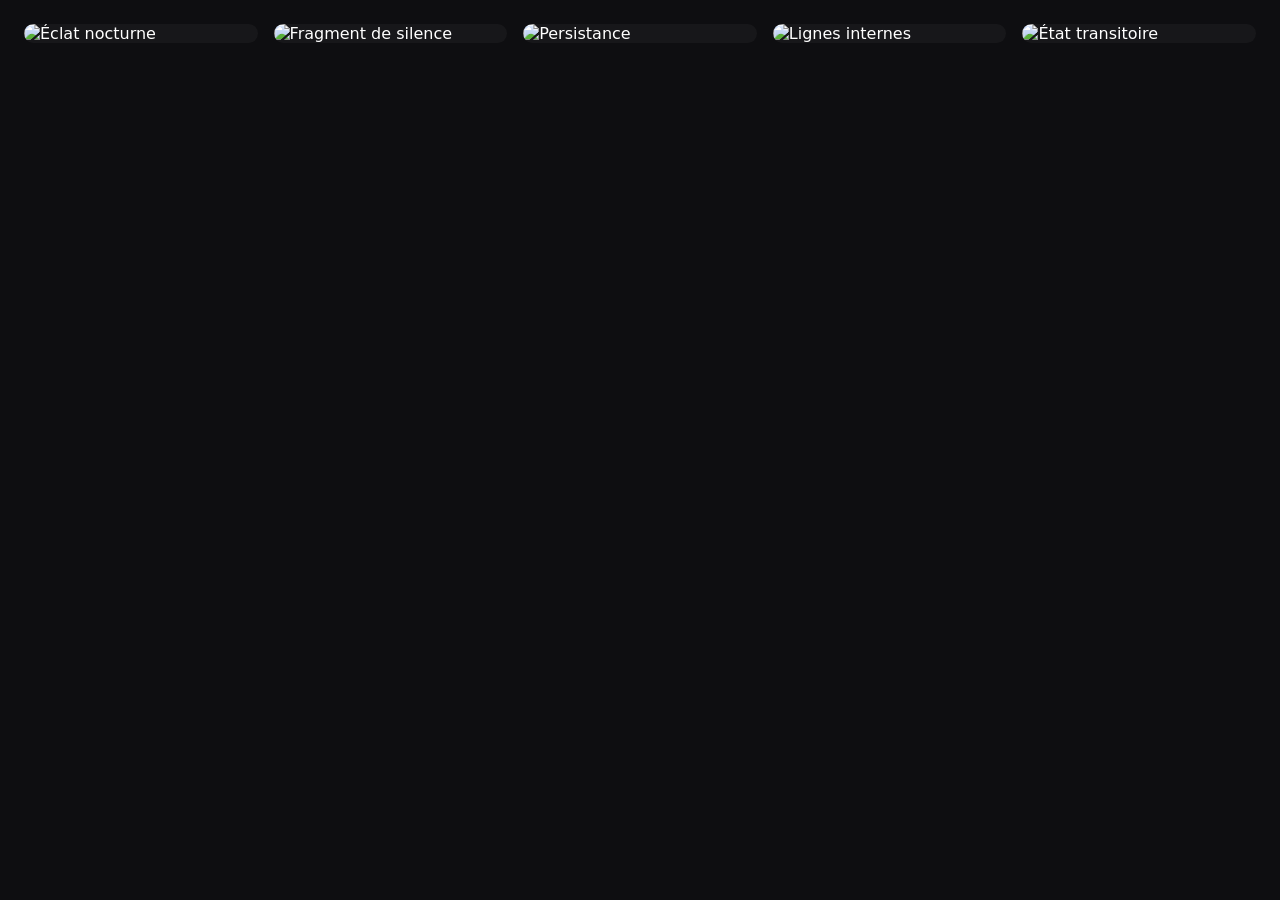
==== index.html @ 160986a6 "Add index.html with creation cards and lightbox" ====
<!DOCTYPE html>
<html lang="fr">
<head>
  <meta charset="UTF-8">
  <title>Perspikative — Créations</title>
  <link rel="stylesheet" href="creations.css">
</head>
<body>

<section class="creations-grid grid-3">

  <article class="creation-card"
    data-title="Éclat nocturne"
    data-description="Illustration explorant les contrastes lumineux et la solitude urbaine."
    data-year="2025"
    data-tools="Procreate"
    data-image="images/hd/eclat-nocturne.webp">
    <img src="images/thumbs/eclat-nocturne.webp" alt="Éclat nocturne">
  </article>

  <article class="creation-card"
    data-title="Fragment de silence"
    data-description="Composition minimaliste autour du vide et de l’attente."
    data-year="2024"
    data-tools="Photoshop"
    data-image="images/hd/fragment-silence.webp">
    <img src="images/thumbs/fragment-silence.webp" alt="Fragment de silence">
  </article>

  <article class="creation-card"
    data-title="Persistance"
    data-description="Une figure figée entre rêve et matière."
    data-year="2025"
    data-tools="Procreate"
    data-image="images/hd/persistance.webp">
    <img src="images/thumbs/persistance.webp" alt="Persistance">
  </article>

  <article class="creation-card"
    data-title="Lignes internes"
    data-description="Étude graphique sur le mouvement et la tension."
    data-year="2023"
    data-tools="Illustrator"
    data-image="images/hd/lignes-internes.webp">
    <img src="images/thumbs/lignes-internes.webp" alt="Lignes internes">
  </article>

  <article class="creation-card"
    data-title="État transitoire"
    data-description="Illustration introspective, entre corps et abstraction."
    data-year="2025"
    data-tools="Procreate"
    data-image="images/hd/etat-transitoire.webp">
    <img src="images/thumbs/etat-transitoire.webp" alt="État transitoire">
  </article>

</section>

<!-- LIGHTBOX UNIQUE -->
<div class="lightbox" aria-hidden="true">
  <div class="lightbox-overlay"></div>

  <div class="lightbox-content glass">
    <button class="lightbox-close">×</button>

    <img class="lightbox-image" src="" alt="">

    <div class="lightbox-infos">
      <h2 class="lightbox-title"></h2>
      <p class="lightbox-description"></p>
      <p class="lightbox-meta">
        <span class="lightbox-year"></span> ·
        <span class="lightbox-tools"></span>
      </p>
    </div>
  </div>
</div>

<script>
const cards = document.querySelectorAll('.creation-card');
const lightbox = document.querySelector('.lightbox');

const lbImage = document.querySelector('.lightbox-image');
const lbTitle = document.querySelector('.lightbox-title');
const lbDesc = document.querySelector('.lightbox-description');
const lbYear = document.querySelector('.lightbox-year');
const lbTools = document.querySelector('.lightbox-tools');

function openLightbox(card) {
  lbImage.src = card.dataset.image;
  lbTitle.textContent = card.dataset.title;
  lbDesc.textContent = card.dataset.description;
  lbYear.textContent = card.dataset.year;
  lbTools.textContent = card.dataset.tools;

  lightbox.classList.add('active');
  document.body.style.overflow = 'hidden';
}

function closeLightbox() {
  lightbox.classList.remove('active');
  document.body.style.overflow = '';
}

cards.forEach(card => {
  card.addEventListener('click', () => openLightbox(card));
});

document.querySelector('.lightbox-close').addEventListener('click', closeLightbox);
document.querySelector('.lightbox-overlay').addEventListener('click', closeLightbox);

document.addEventListener('keydown', e => {
  if (e.key === 'Escape') closeLightbox();
});
</script>

</body>
</html>
---- creations.css ----
* {
  box-sizing: border-box;
}

body {
  margin: 0;
  font-family: system-ui, sans-serif;
  background: #0e0e11;
  color: #fff;
}

/* ===== GALERIE ===== */

.creations-grid {
  display: grid;
  gap: 16px;
  padding: 24px;
}

.grid-3 {
  grid-template-columns: repeat(auto-fit, minmax(220px, 1fr));
}

.creation-card {
  cursor: pointer;
  border-radius: 16px;
  overflow: hidden;
  background: rgba(255,255,255,0.04);
  transition: transform 0.25s ease, box-shadow 0.25s ease;
}

.creation-card img {
  width: 100%;
  height: 100%;
  object-fit: cover;
  display: block;
}

.creation-card:hover {
  transform: translateY(-4px);
  box-shadow: 0 12px 30px rgba(0,0,0,0.35);
}

/* ===== LIGHTBOX ===== */

.lightbox {
  position: fixed;
  inset: 0;
  opacity: 0;
  pointer-events: none;
  transition: opacity 0.3s ease;
  z-index: 1000;
}

.lightbox.active {
  opacity: 1;
  pointer-events: auto;
}

.lightbox-overlay {
  position: absolute;
  inset: 0;
  background: rgba(0,0,0,0.6);
  backdrop-filter: blur(8px);
}

.lightbox-content {
  position: relative;
  max-width: 900px;
  margin: 5vh auto;
  padding: 20px;
  border-radius: 24px;
  display: flex;
  flex-direction: column;
  gap: 16px;
  animation: pop 0.3s ease;
}

@keyframes pop {
  from {
    transform: scale(0.96);
    opacity: 0;
  }
  to {
    transform: scale(1);
    opacity: 1;
  }
}

.glass {
  background: rgba(255,255,255,0.08);
  backdrop-filter: blur(16px);
  border: 1px solid rgba(255,255,255,0.15);
}

.lightbox-image {
  width: 100%;
  border-radius: 16px;
}

.lightbox-close {
  position: absolute;
  top: 12px;
  right: 16px;
  background: none;
  border: none;
  font-size: 28px;
  color: white;
  cursor: pointer;
}

.lightbox-infos {
  display: flex;
  flex-direction: column;
  gap: 6px;
}

.lightbox-meta {
  opacity: 0.7;
  font-size: 14px;
}
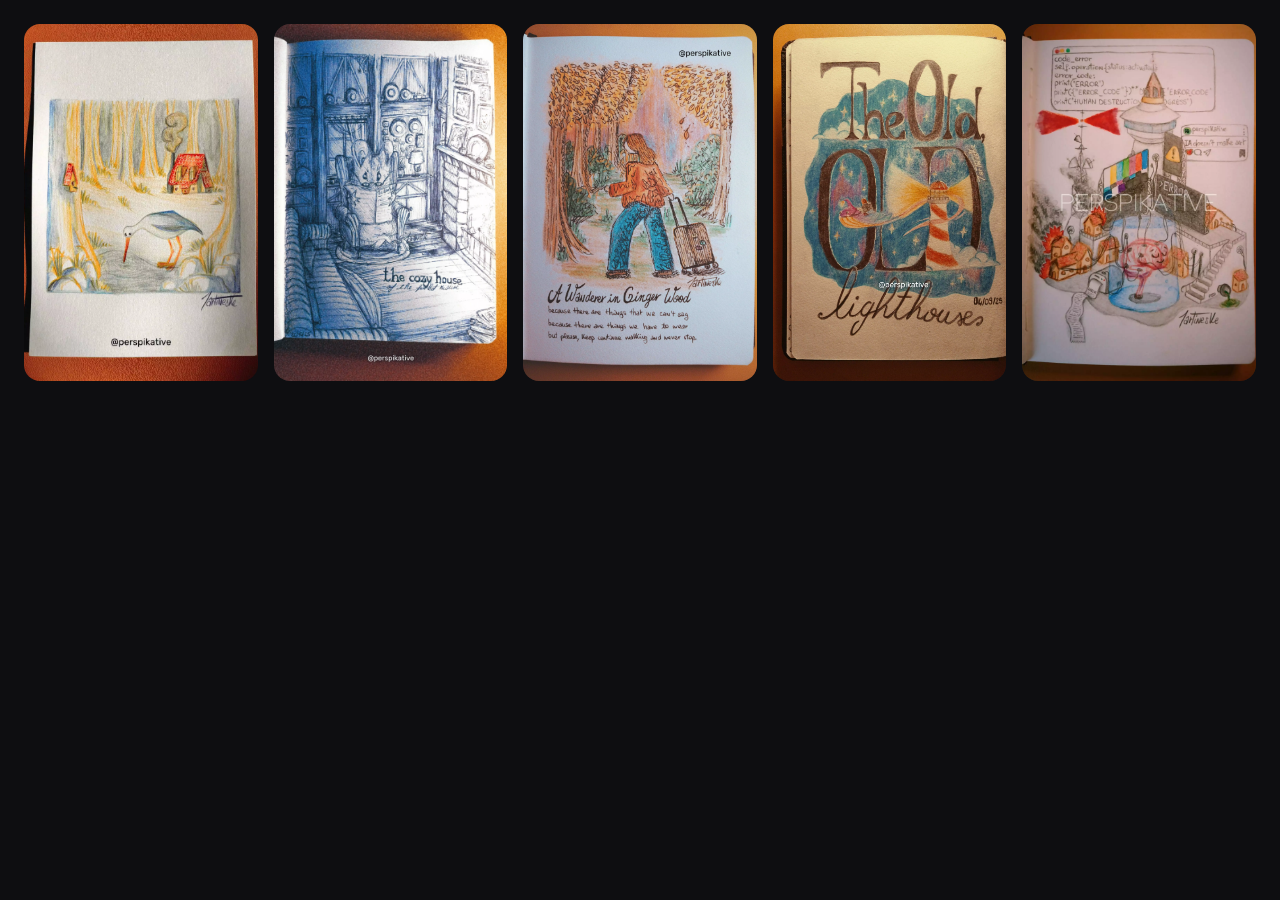
==== commit 235611a5: "Rename creations.html to index.html" ====
--- a/index.html
+++ b/index.html
@@ -2,7 +2,7 @@
 <html lang="fr">
 <head>
   <meta charset="UTF-8">
-  <title>Perspikative — Créations</title>
+  <title>Créations</title>
   <link rel="stylesheet" href="creations.css">
 </head>
 <body>
@@ -14,8 +14,8 @@
     data-description="Illustration explorant les contrastes lumineux et la solitude urbaine."
     data-year="2025"
     data-tools="Procreate"
-    data-image="images/hd/eclat-nocturne.webp">
-    <img src="images/thumbs/eclat-nocturne.webp" alt="Éclat nocturne">
+    data-image="images/hd/41.webp">
+    <img src="images/thumbs/41.webp" alt="Éclat nocturne">
   </article>
 
   <article class="creation-card"
@@ -23,8 +23,8 @@
     data-description="Composition minimaliste autour du vide et de l’attente."
     data-year="2024"
     data-tools="Photoshop"
-    data-image="images/hd/fragment-silence.webp">
-    <img src="images/thumbs/fragment-silence.webp" alt="Fragment de silence">
+    data-image="images/hd/40.webp">
+    <img src="images/thumbs/40.webp" alt="Fragment de silence">
   </article>
 
   <article class="creation-card"
@@ -32,8 +32,8 @@
     data-description="Une figure figée entre rêve et matière."
     data-year="2025"
     data-tools="Procreate"
-    data-image="images/hd/persistance.webp">
-    <img src="images/thumbs/persistance.webp" alt="Persistance">
+    data-image="images/hd/39.webp">
+    <img src="images/thumbs/39.webp" alt="Persistance">
   </article>
 
   <article class="creation-card"
@@ -41,8 +41,8 @@
     data-description="Étude graphique sur le mouvement et la tension."
     data-year="2023"
     data-tools="Illustrator"
-    data-image="images/hd/lignes-internes.webp">
-    <img src="images/thumbs/lignes-internes.webp" alt="Lignes internes">
+    data-image="images/hd/38.webp">
+    <img src="images/thumbs/38.webp" alt="Lignes internes">
   </article>
 
   <article class="creation-card"
@@ -50,8 +50,8 @@
     data-description="Illustration introspective, entre corps et abstraction."
     data-year="2025"
     data-tools="Procreate"
-    data-image="images/hd/etat-transitoire.webp">
-    <img src="images/thumbs/etat-transitoire.webp" alt="État transitoire">
+    data-image="images/hd/37.webp">
+    <img src="images/thumbs/37.webp" alt="État transitoire">
   </article>
 
 </section>
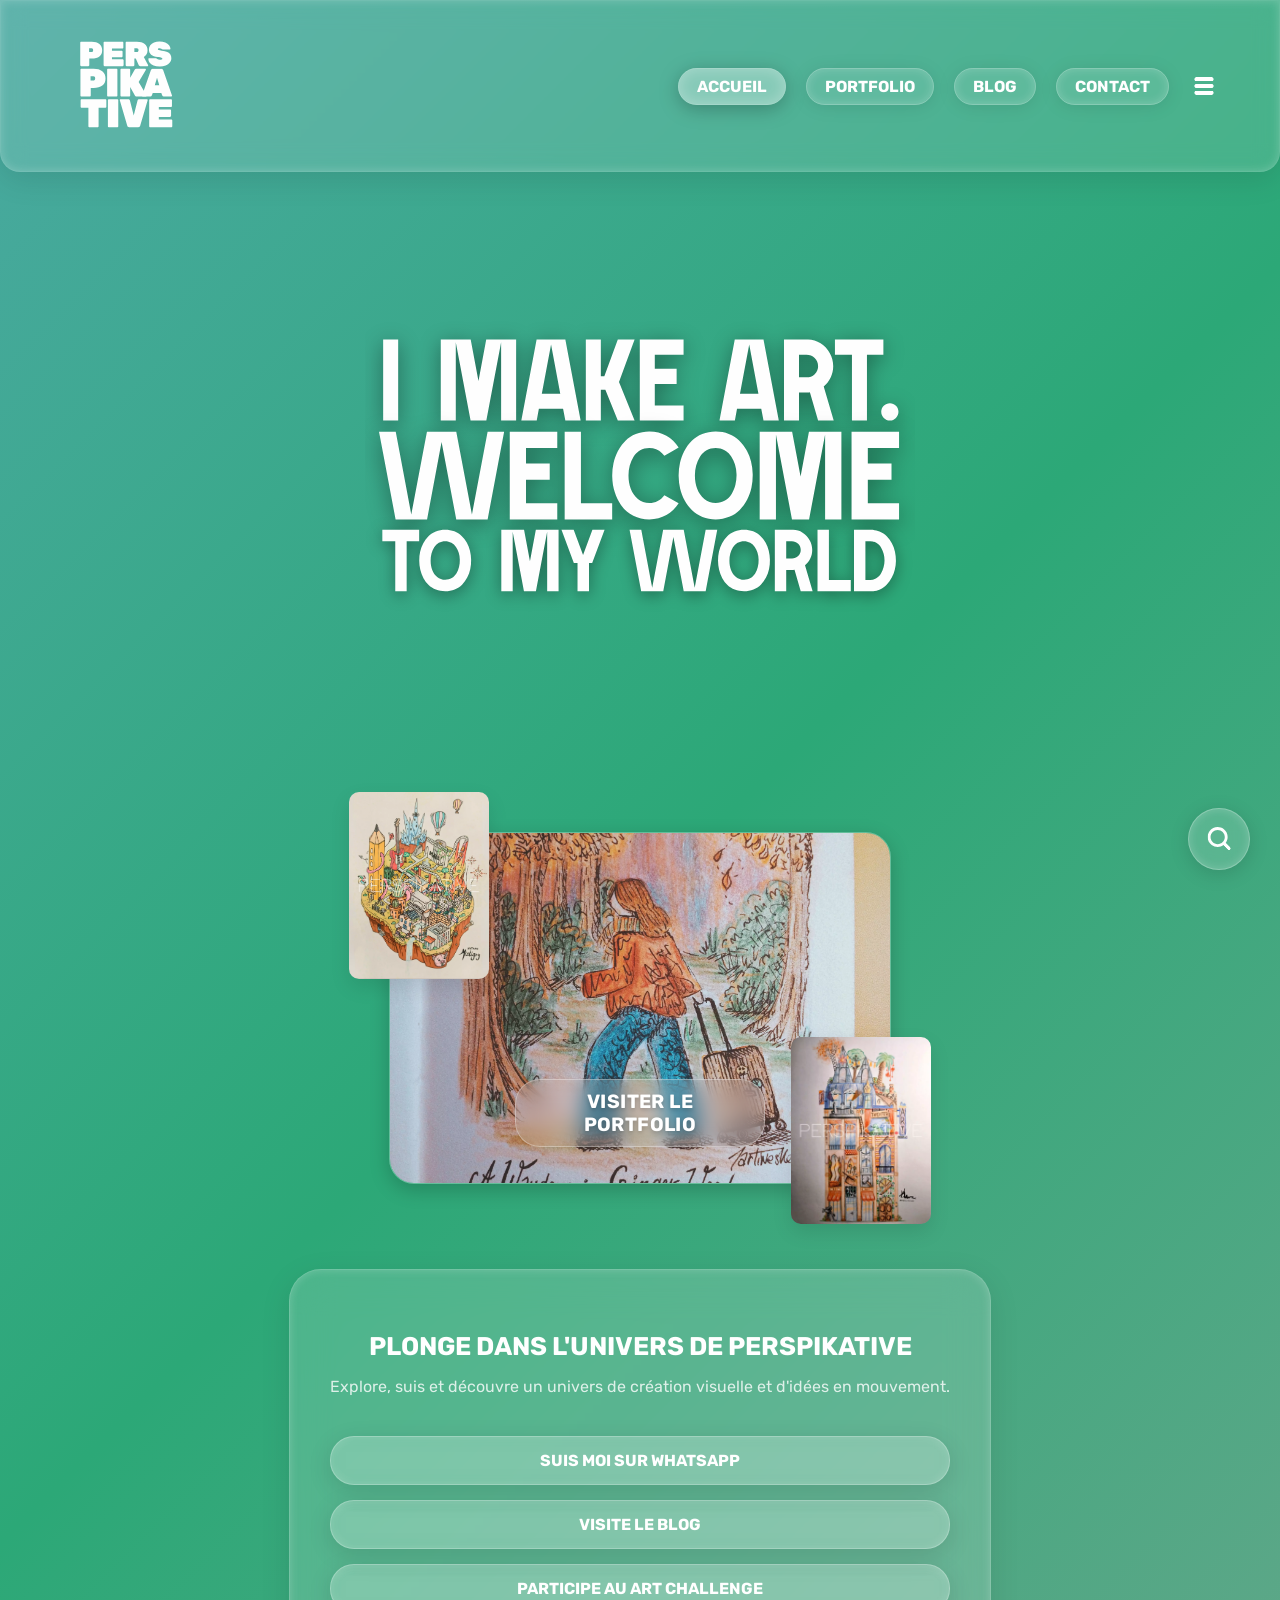
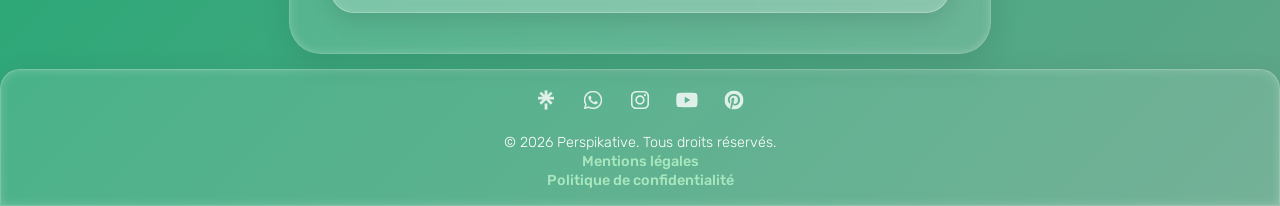
==== commit 79d3ac16: "Fix HTML structure and update meta tags" ====
--- a/index.html
+++ b/index.html
@@ -1,118 +1,190 @@
-<!DOCTYPE html>
-<html lang="fr">
-<head>
-  <meta charset="UTF-8">
-  <title>Créations</title>
-  <link rel="stylesheet" href="creations.css">
-</head>
-<body>
-
-<section class="creations-grid grid-3">
-
-  <article class="creation-card"
-    data-title="Éclat nocturne"
-    data-description="Illustration explorant les contrastes lumineux et la solitude urbaine."
-    data-year="2025"
-    data-tools="Procreate"
-    data-image="images/hd/41.webp">
-    <img src="images/thumbs/41.webp" alt="Éclat nocturne">
-  </article>
-
-  <article class="creation-card"
-    data-title="Fragment de silence"
-    data-description="Composition minimaliste autour du vide et de l’attente."
-    data-year="2024"
-    data-tools="Photoshop"
-    data-image="images/hd/40.webp">
-    <img src="images/thumbs/40.webp" alt="Fragment de silence">
-  </article>
-
-  <article class="creation-card"
-    data-title="Persistance"
-    data-description="Une figure figée entre rêve et matière."
-    data-year="2025"
-    data-tools="Procreate"
-    data-image="images/hd/39.webp">
-    <img src="images/thumbs/39.webp" alt="Persistance">
-  </article>
-
-  <article class="creation-card"
-    data-title="Lignes internes"
-    data-description="Étude graphique sur le mouvement et la tension."
-    data-year="2023"
-    data-tools="Illustrator"
-    data-image="images/hd/38.webp">
-    <img src="images/thumbs/38.webp" alt="Lignes internes">
-  </article>
-
-  <article class="creation-card"
-    data-title="État transitoire"
-    data-description="Illustration introspective, entre corps et abstraction."
-    data-year="2025"
-    data-tools="Procreate"
-    data-image="images/hd/37.webp">
-    <img src="images/thumbs/37.webp" alt="État transitoire">
-  </article>
-
-</section>
-
-<!-- LIGHTBOX UNIQUE -->
-<div class="lightbox" aria-hidden="true">
-  <div class="lightbox-overlay"></div>
-
-  <div class="lightbox-content glass">
-    <button class="lightbox-close">×</button>
-
-    <img class="lightbox-image" src="" alt="">
-
-    <div class="lightbox-infos">
-      <h2 class="lightbox-title"></h2>
-      <p class="lightbox-description"></p>
-      <p class="lightbox-meta">
-        <span class="lightbox-year"></span> ·
-        <span class="lightbox-tools"></span>
-      </p>
-    </div>
-  </div>
-</div>
-
-<script>
-const cards = document.querySelectorAll('.creation-card');
-const lightbox = document.querySelector('.lightbox');
-
-const lbImage = document.querySelector('.lightbox-image');
-const lbTitle = document.querySelector('.lightbox-title');
-const lbDesc = document.querySelector('.lightbox-description');
-const lbYear = document.querySelector('.lightbox-year');
-const lbTools = document.querySelector('.lightbox-tools');
-
-function openLightbox(card) {
-  lbImage.src = card.dataset.image;
-  lbTitle.textContent = card.dataset.title;
-  lbDesc.textContent = card.dataset.description;
-  lbYear.textContent = card.dataset.year;
-  lbTools.textContent = card.dataset.tools;
-
-  lightbox.classList.add('active');
-  document.body.style.overflow = 'hidden';
-}
-
-function closeLightbox() {
-  lightbox.classList.remove('active');
-  document.body.style.overflow = '';
-}
-
-cards.forEach(card => {
-  card.addEventListener('click', () => openLightbox(card));
-});
-
-document.querySelector('.lightbox-close').addEventListener('click', closeLightbox);
-document.querySelector('.lightbox-overlay').addEventListener('click', closeLightbox);
-
-document.addEventListener('keydown', e => {
-  if (e.key === 'Escape') closeLightbox();
-});
-</script>
-
-</body>
-</html>
+<!DOCTYPE html>
+<html lang="fr">
+<head>
+
+  <meta charset="UTF-8" />
+  <meta name="viewport" content="width=device-width, initial-scale=1" />
+
+  <title>Perspikative</title>
+
+  <meta name="description" content="Perspikative est un portfolio artistique dédié à l'art visuel, aux illustrations et aux projets créatifs. Explore un univers graphique unique.">
+  <meta name="keywords" content="Perspikative, art, art visuel, portfolio, créations, illustrations, projets, univers créatif, dessins">
+  <meta name="robots" content="index, follow">
+
+  <meta property="og:title" content="Perspikative" />
+  <meta property="og:description" content="✏️ i make art. welcome to my world" />
+  <meta property="og:image" content="https://tartineske.github.io/prspktest/preview.jpg" />
+  <meta property="og:url" content="https://tartineske.github.io/prspktest/" />
+  <meta property="og:type" content="website" />
+
+  <meta name="theme-color" content="#58b3a2" media="(prefers-color-scheme: light)">
+  <meta name="theme-color" content="#344f4a" media="(prefers-color-scheme: dark)">
+
+  <link rel="icon" type="image/png" href="favicon-light.png" media="(prefers-color-scheme: dark)">
+  <link rel="icon" type="image/png" href="favicon-dark.png" media="(prefers-color-scheme: light)">
+
+  <link rel="stylesheet" href="style.css" />
+  <link href="https://fonts.googleapis.com/css2?family=Rubik:wght@700&display=swap" rel="stylesheet" />
+  <link href="https://fonts.googleapis.com/css2?family=Rubik:wght@400;700&display=swap" rel="stylesheet" />
+</head>
+
+<!-- Google tag (gtag.js) -->
+<script async src="https://www.googletagmanager.com/gtag/js?id=G-MH68ZWLYM8"></script>
+<script>
+  window.dataLayer = window.dataLayer || [];
+  function gtag(){dataLayer.push(arguments);}
+  gtag('js', new Date());
+
+  gtag('config', 'G-MH68ZWLYM8');
+</script>
+
+<body class="home">
+
+  <nav class="mobile-nav">
+    <a href="index.html" class="nav-icon active" title="Accueil">
+      <img src="logos/accueil-active.svg" alt="Accueil">
+    </a>
+    <a href="portfolio.html" class="nav-icon" title="Portfolio">
+      <img src="logos/portfolio.svg" alt="Portfolio">
+    </a>
+    <a href="rechercher.html" class="nav-icon" title="Rechercher">
+      <img src="logos/rechercher.svg" alt="Rechercher">
+    </a>
+    <a href="blog/blog.html" class="nav-icon" title="Blog">
+      <img src="logos/blog.svg" alt="Blog">
+    </a>
+    <a href="contact.html" class="nav-icon" title="Contact">
+      <img src="logos/contact.svg" alt="Contact">
+    </a>
+  </nav>
+
+  <header>
+    <div class="header-content">
+      <div class="logo">
+        <a href="index.html"><img src="logo.svg" alt="Perspikative logo"></a>
+      </div>
+
+      <div class="nav-right">
+        <ul class="nav-tabs">
+          <li><a href="index.html" class="tab active">ACCUEIL</a></li>
+          <li><a href="portfolio.html" class="tab">PORTFOLIO</a></li>
+          <li><a href="blog/blog.html" class="tab">BLOG</a></li>
+          <li><a href="contact.html" class="tab">CONTACT</a></li>
+        </ul>
+
+        <input type="checkbox" id="menuToggle" />
+        <label for="menuToggle" class="burger-icon" title="Menu">
+          <img id="menuIcon" src="logos/menu.svg" alt="Menu">
+        </label>
+      <div class="mobile-menu">
+        <ul>
+          <li><a href="faq/faq.html">FAQ</a></li>
+          <li><a href="art-challenge.html">ART CHALLENGE</a></li>
+          <li><a href="parametres.html">PARAMÈTRES</a></li>
+          </ul>
+        </div>
+      </div>
+    </div>
+  </header>
+
+  <div class="blur-overlay"></div>
+
+  <section class="home-title">
+    <img src="logos/home-title1.svg" class="title-img img-1" alt="Perspikative title 1">
+    <img src="logos/home-title2.svg" class="title-img img-2" alt="Perspikative title 2">
+    <img src="logos/home-title3.svg" class="title-img img-3" alt="Perspikative title 3">
+  </section>
+  
+  <section class="portfolio-cta">
+    <div class="portfolio-cta-container">
+      <!-- Carte centrale avec collage -->
+      <div class="portfolio-card-cta">
+        <img src="portfolio/creations.webp" alt="Collage de dessins" class="portfolio-collage">
+      
+        <!-- Bouton glassmorphism au centre -->
+        <a href="portfolio.html" class="portfolio-btn">VISITER LE PORTFOLIO</a>
+      </div>
+
+      <!-- Images flottantes autour -->
+      <img src="portfolio/projets/1.webp" alt="Illustration flottante 1" class="floating-img floating-left">
+      <img src="portfolio/projets/2.webp" alt="Illustration flottante 2" class="floating-img floating-right">
+    </div>
+  </section>
+
+  <section class="cta-section">
+    <div class="cta-container">
+      <h2>PLONGE DANS L'UNIVERS DE PERSPIKATIVE</h2>
+      <p class="cta-subtext">
+        Explore, suis et découvre un univers de création visuelle et d'idées en mouvement.
+      </p>
+
+      <div class="cta-buttons">
+        <a href="https://www.whatsapp.com/channel/0029VaKP3Kd5Ui2gky1r5m3y" 
+           target="_blank" class="cta-btn whatsapp">
+          SUIS MOI SUR WHATSAPP
+        </a>
+
+        <a href="blog/blog.html" class="cta-btn blog">
+          VISITE LE BLOG
+        </a>
+
+        <a href="art-challenge.html" class="cta-btn art-challenge">
+          PARTICIPE AU ART CHALLENGE
+        </a>
+      </div>
+    </div>
+  </section>
+
+  <footer>
+    <div class="social-icons">
+      <a href="https://linktr.ee/perspikative" target="_blank" aria-label="Linktree">
+        <img src="logos/linktree.svg" alt="Linktree">
+      </a>
+     <a href="https://www.whatsapp.com/channel/0029VaKP3Kd5Ui2gky1r5m3y" target="_blank" aria-label="Chaîne WhatsApp">
+        <img src="logos/whatsapp-channel.svg" alt="Chaîne WhatsApp">
+      </a>
+      <a href="https://www.instagram.com/perspikative" target="_blank" aria-label="Instagram">
+        <img src="logos/instagram.svg" alt="Instagram">
+      </a>
+      <a href="https://youtube.com/@perspikative" target="_blank" aria-label="YouTube">
+        <img src="logos/youtube.svg" alt="YouTube">
+      </a>
+      <a href="https://www.pinterest.com/perspikative" target="_blank" aria-label="Pinterest">
+        <img src="logos/pinterest.svg" alt="Pinterest">
+      </a>
+    </div>
+
+    <p>&copy; 2026 Perspikative. Tous droits réservés.</p>
+    <p><a href="mentions-legales.html" class="footer-link">Mentions légales</a></p>
+    <p><a href="politique-de-confidentialite.html" class="footer-link">Politique de confidentialité</a></p>
+  </footer>
+
+  <a href="rechercher.html" class="search-float-btn" title="Rechercher">
+    <img src="logos/rechercher.svg" alt="Rechercher">
+  </a>
+
+  <script>
+    const menuToggle = document.getElementById('menuToggle');
+    menuToggle.addEventListener('change', (e) => {
+      document.body.classList.toggle('menu-open', e.target.checked);
+    });
+  </script>
+
+  <script src="script.js"></script>
+
+<script>
+window.axeptioSettings = {
+  clientId: "693dad89bbc710e67d044a6f",
+  cookiesVersion: "31aed011-b76b-4fc2-b5d1-3604d7813390",
+};
+ 
+(function(d, s) {
+  var t = d.getElementsByTagName(s)[0], e = d.createElement(s);
+  e.async = true; e.src = "//static.axept.io/sdk.js";
+  t.parentNode.insertBefore(e, t);
+})(document, "script");
+</script>
+
+</body>
+
+</html>
--- a/style.css
+++ b/style.css
@@ -0,0 +1,2782 @@
+/* ============================= 1. IMPORTS ET PARAMÈTRES GLOBAUX ============================= */
+
+@import url('https://fonts.googleapis.com/css2?family=Rubik:wght@400;700&display=swap');
+
+@font-face {
+  font-family: 'Maneola';
+  src: url('fonts/Maneola-Regular.woff2') format('woff2'),
+       url('fonts/Maneola-Regular.woff') format('woff');
+  font-weight: normal;
+  font-style: normal;
+  font-display: swap;
+}
+
+/* Le site supporte les deux thèmes */
+:root {
+  color-scheme: light dark;
+}
+
+/* --- Thème clair (par défaut) --- */
+@media (prefers-color-scheme: light) {
+  :root {
+    --bg: linear-gradient(135deg, #4AA9A1, #2CA877, #62A78A);
+    --text: #111;
+    --card: rgba(255, 255, 255, 0.7);
+    --border: rgba(0, 0, 0, 0.1);
+  }
+}
+
+/* --- Thème sombre --- */
+@media (prefers-color-scheme: dark) {
+  :root {
+    --bg: #0e0f13;
+    --text: #111;
+    --card: rgba(20, 22, 30, 0.7);
+    --border: rgba(255, 255, 255, 0.12);
+  }
+}
+
+/* Application globale */
+body {
+  background: var(--bg);
+  color: var(--text);
+}
+
+.system-font {
+  font-family: "Rubik", -apple-system, BlinkMacSystemFont, "Segoe UI", Roboto, Arial, sans-serif;
+  font-weight: 300; /* clé du changement */
+  text-transform: none;
+  letter-spacing: 0.015em;
+  line-height: 1.7;
+  color: #222;
+  transition: font-weight 0.3s ease, letter-spacing 0.3s ease;
+}
+
+
+/* Police contrastée - Contours noirs et texte plus gras */
+html.contrast-font .system-font,
+html.contrast-font p,
+html.contrast-font body,
+html.contrast-font * {
+  font-weight: 600;
+  text-shadow: 
+    -1px -1px 0 rgba(0, 0, 0, 0.8),
+    1px -1px 0 rgba(0, 0, 0, 0.8),
+    -1px 1px 0 rgba(0, 0, 0, 0.8),
+    1px 1px 0 rgba(0, 0, 0, 0.8),
+    0 0 2px rgba(0, 0, 0, 0.9),
+    0 0 4px rgba(0, 0, 0, 0.6);
+  letter-spacing: 0.02em;
+}
+
+html.contrast-font h1,
+html.contrast-font h2,
+html.contrast-font h3,
+html.contrast-font h4,
+html.contrast-font h5,
+html.contrast-font h6 {
+  font-weight: 700;
+  text-shadow: 
+    -1px -1px 0 rgba(0, 0, 0, 0.9),
+    1px -1px 0 rgba(0, 0, 0, 0.9),
+    -1px 1px 0 rgba(0, 0, 0, 0.9),
+    1px 1px 0 rgba(0, 0, 0, 0.9),
+    0 0 3px rgb(0, 0, 0),
+    0 0 6px rgba(0, 0, 0, 0.7);
+  letter-spacing: 0.01em;
+}
+
+html.contrast-font .nav-tabs .tab,
+html.contrast-font .mobile-menu ul li a,
+html.contrast-font .setting label {
+  font-weight: 700;
+  text-shadow: 
+    -1px -1px 0 rgba(0, 0, 0, 0.8),
+    1px -1px 0 rgba(0, 0, 0, 0.8),
+    -1px 1px 0 rgba(0, 0, 0, 0.8),
+    1px 1px 0 rgba(0, 0, 0, 0.8),
+    0 0 2px rgba(0, 0, 0, 0.9);
+}
+
+/* Police contrastée en mode sombre - contours blancs pour contraste */
+html.dark-mode.contrast-font .system-font,
+html.dark-mode.contrast-font p,
+html.dark-mode.contrast-font body,
+html.dark-mode.contrast-font * {
+  text-shadow: 
+    -1px -1px 0 rgba(0, 0, 0, 0.9),
+    1px -1px 0 rgba(0, 0, 0, 0.9),
+    -1px 1px 0 rgba(0, 0, 0, 0.9),
+    1px 1px 0 rgba(0, 0, 0, 0.9),
+    0 0 3px rgba(0, 0, 0, 1),
+    0 0 6px rgba(0, 0, 0, 0.8);
+}
+
+html.dark-mode.contrast-font h1,
+html.dark-mode.contrast-font h2,
+html.dark-mode.contrast-font h3,
+html.dark-mode.contrast-font h4,
+html.dark-mode.contrast-font h5,
+html.dark-mode.contrast-font h6 {
+  text-shadow: 
+    -1px -1px 0 rgba(0, 0, 0, 1),
+    1px -1px 0 rgba(0, 0, 0, 1),
+    -1px 1px 0 rgba(0, 0, 0, 1),
+    1px 1px 0 rgba(0, 0, 0, 1),
+    0 0 4px rgba(0, 0, 0, 1),
+    0 0 8px rgba(0, 0, 0, 0.9);
+}
+
+
+
+/* ============================= 2. STYLES GÉNÉRAUX ============================= */
+
+body {
+  font-family: 'Rubik', Arial, sans-serif;
+  margin: 0;
+  min-height: 100vh;
+  display: flex;
+  flex-direction: column;
+  transition: background-color 0.3s ease, color 0.3s ease;
+}
+
+/* --- Désactive les halos bleus au toucher sur les écrans tactiles --- */
+@media (pointer: coarse) {
+  a,
+  button,
+  img,
+  label,
+  input,
+  select,
+  .toggle,
+  .switch,
+  .slider,
+  textarea {
+    -webkit-tap-highlight-color: transparent;
+    outline: none;
+  }
+
+@media (pointer: coarse) {
+  * {
+    -webkit-tap-highlight-color: transparent;
+  }
+}
+
+  a:focus-visible,
+  button:focus-visible,
+  input:focus-visible,
+  select:focus-visible,
+  textarea:focus-visible {
+    outline: none;
+  }
+}
+
+/* --- Réduis les animations - Paramètres --- */
+
+/* Mode accessibilité : animations désactivées */
+.reduce-motion * {
+  animation: none !important;
+  transition: none !important;
+  scroll-behavior: auto !important;
+}
+
+
+
+/* ============================= 3. HEADER ET NAVIGATION ============================= */
+
+header {
+  background: rgba(255 255 255 / 0.12);
+  backdrop-filter: blur(12px);
+  -webkit-backdrop-filter: blur(12px);
+  color: white;
+  padding: 20px 30px;
+  text-align: center;
+  border-radius: 0 0 20px 20px;
+  border: 1px solid rgba(255 255 255 / 0.15);
+  position: relative;
+  z-index: 1000;
+  box-shadow:
+    inset 0 0 10px rgba(255 255 255 / 0.2),
+    0 8px 30px rgba(0, 0, 0, 0.1);
+}
+
+header h1 {
+  margin: 0;
+  font-weight: 700;
+  font-size: 2.8rem;
+  letter-spacing: 1.2px;
+  text-shadow: 1px 1px 3px rgba(0,0,0,0.2);
+}
+
+/* --- Onglets de navigation --- */
+.nav-tabs {
+  display: flex;
+  justify-content: center;
+  list-style: none;
+  padding: 0;
+  margin: 0;
+  gap: 20px;
+  cursor: pointer;
+  user-select: none;
+  align-items: center;
+  font-size: 1rem;
+  flex-wrap: wrap;
+}
+
+/* --- Cacher les onglets de navigation sur mobile --- */
+@media (max-width: 800px) {
+  .nav-tabs {
+    display: none !important;
+  }
+
+  .mobile-nav {
+    display: flex;
+  }
+}
+
+.nav-tabs .tab {
+  padding: 8px 18px;
+  border-radius: 25px;
+  background: rgba(255, 255, 255, 0.1);
+  backdrop-filter: blur(15px) saturate(180%);
+  -webkit-backdrop-filter: blur(15px) saturate(180%);
+  border: 1px solid rgba(255, 255, 255, 0.25);
+  color: white;
+  font-weight: 700;
+  transition: background-color 0.3s ease, color 0.3s ease;
+  text-decoration: none;
+  box-shadow:
+    0 2px 18px rgba(0 0 0 / 0.1),
+    inset 0 0 10px rgba(255 255 255 / 0.2);
+}
+
+.nav-tabs .tab:hover {
+  background: rgba(255 255 255 / 0.35);
+  text-decoration: none;
+}
+
+/* --- MODIF : appliquer l’effet actif à tous les onglets --- */
+.nav-tabs .tab.active,
+.nav-tabs .tab:focus,
+.nav-tabs .tab:active {
+  background: rgba(255, 255, 255, 0.3);
+  color: #ffffff;
+  text-shadow: #0000004b;
+  box-shadow:
+    0 4px 20px rgba(0,0,0,0.25),
+    inset 0 0 15px rgba(255 255 255 / 0.3);
+}
+
+.nav-right {
+  display: flex;
+  align-items: center;
+  gap: 20px;
+}
+
+/* --- Structure du header --- */
+.header-content {
+  display: flex;
+  align-items: center;
+  max-width: 1200px;
+  margin: 0 auto;
+  padding: 0 30px;
+  justify-content: space-between;
+  position: relative;
+  gap: 20px;
+}
+
+/* --- Logo styling --- */
+.logo img {
+  height: 130px;
+  width: auto;
+  object-fit: contain;
+  display: block;
+}
+
+/* --- Icône burger --- */
+.burger-icon {
+  display: flex;
+  align-items: center;
+  padding: 0;
+  cursor: pointer;
+}
+
+.burger-icon img {
+  width: 28px;
+  height: 28px;
+  object-fit: contain;
+}
+
+/* --- Adaptation mobile du header --- */
+@media (max-width: 768px) {
+  .logo img {
+    height: 70px;
+    margin: 0;
+  }
+
+  header {
+    text-align: left; /* Alignement à gauche */
+    padding: 4px 12px;
+  }
+
+  .header-content {
+    display: flex;
+    flex-direction: row;
+    align-items: center;
+    justify-content: space-between; /* logo à gauche, titre centré, hamburger à droite */
+    padding: 0 12px; /* un peu de marge horizontale */
+    gap: 15px;
+  }
+
+  header h1 {
+    font-size: 1.6rem;
+  }
+}
+
+
+
+/* ============================= 4. BARRE DE NAVIGATION MOBILE ============================= */
+
+/* Icône burger cliquable avec checkbox pour état ouvert/fermé */
+#menuToggle {
+  display: none; /* caché, sert juste à capturer le clic */
+}
+
+.burger-icon {
+  display: flex;
+  align-items: center;
+  padding: 10px 0;
+  cursor: pointer;
+  position: relative;
+  z-index: 10001; /* au-dessus du menu */
+}
+
+.burger-icon img {
+  width: 30px;
+  height: 30px;
+  object-fit: contain;
+}
+
+/* Menu mobile */
+.mobile-menu {
+  position: fixed;
+  top: 180px;
+  right: 15px;
+  background: transparent;
+  backdrop-filter: none;
+  border: 1px solid rgba(255, 255, 255, 0.832);
+  border-radius: 25px;
+  border-color: rgba(255, 255, 255, 0.3);
+  padding: 12px;
+  flex-direction: column;
+  gap: 12px;
+  z-index: 10001;
+  box-shadow: 0 10px 25px rgba(0,0,0,0.35);
+  transition: opacity 0.25s cubic-bezier(0.4, 0, 0.2, 1),
+              transform 0.25s cubic-bezier(0.4, 0, 0.2, 1);
+  transform: translateY(-10px);
+  opacity: 0;
+}
+
+.blur-overlay {
+  position: fixed;
+  top: 0;
+  left: 0;
+  width: 100vw;
+  height: 100vh;
+  backdrop-filter: blur(10px) brightness(1);
+  -webkit-backdrop-filter: blur(10px) brightness(1);
+  background: transparent;
+  opacity: 0;
+  pointer-events: none;
+  transition: opacity 0.2s ease;
+  z-index: 900; /* en dessous du menu, au-dessus du contenu */
+}
+
+body.menu-open main,
+body.menu-open footer {
+  filter: blur(10px) brightness(1);
+  transition: filter 0.2s ease;
+}
+
+/* Quand le menu est ouvert */
+body.menu-open .blur-overlay {
+  opacity: 1;
+  pointer-events: all;
+}
+
+.mobile-menu ul {
+  list-style: none;
+  margin: 0;
+  padding: 0;
+  display: flex;
+  flex-direction: column;
+  gap: 8px;
+}
+
+.mobile-menu ul li a {
+  position: relative;
+  display: block;
+  font-weight: 700;
+  padding: 7px 12px;
+  border-radius: 25px;
+  color: white;
+  text-decoration: none;
+  overflow: hidden;
+  backdrop-filter: blur(25px) saturate(180%);
+  -webkit-backdrop-filter: blur(25px) saturate(180%);
+
+  border: 1px solid rgba(255, 255, 255, 0.2);
+
+  box-shadow:
+    0 2px 18px rgba(0 0 0 / 0.12),
+    inset 0 0 10px rgba(255 255 255 / 0.2);
+}
+
+.mobile-menu ul li a::before {
+  content: "";
+  position: absolute;
+  inset: 0;
+  background-color: rgba(255, 255, 255, 0.1);
+  transition: background-color 0.2s ease;
+  z-index: -1;
+}
+
+.mobile-menu ul li a:hover::before {
+  background-color: rgba(255, 255, 255, 0.3);
+}
+
+/* --- Afficher le menu quand le checkbox est coché --- */
+#menuToggle:checked ~ .mobile-menu {
+  display: flex;
+  opacity: 1;
+  transform: translateY(0);
+  transition: opacity 0.5s ease, transform 0.5s ease; /* plus doux */
+}
+
+
+/* --- Mobile nav bar --- */
+.mobile-nav {
+  display: none;
+}
+
+
+@media (max-width: 768px) {
+  .mobile-menu {
+    top: 85px; /* remonte le menu sur mobile */
+  }
+}
+
+@media (max-width: 768px) {
+  .mobile-nav {
+    display: flex;
+    justify-content: space-around;
+    align-items: center;
+    position: fixed;
+    bottom: 16px;
+    left: 50%;
+    transform: translate(-50%, 0);
+    width: calc(100% - 20px);
+    background: rgba(214, 214, 214, 0.05);
+    backdrop-filter: blur(20px) saturate(120%);
+    -webkit-backdrop-filter: blur(20px) saturate(120%);
+    border: 1px solid rgba(255, 255, 255, 0.25);
+    border-radius: 35px;
+    padding: 9px 0;
+    z-index: 1000;
+    overflow: hidden;
+    transition: transform 0.5s cubic-bezier(0.22, 1, 0.36, 1), 
+                opacity 0.5s cubic-bezier(0.22, 1, 0.36, 1);
+    box-shadow: 
+      0 6px 20px rgba(0, 0, 0, 0.25),
+      inset 0 0 10px rgba(198, 253, 224, 0.3);
+  }
+
+  /* --- Pseudo-élément pour l’effet de flou sous la barre --- */
+  .mobile-nav::before {
+    content: "";
+    position: absolute;
+    inset: 0;
+    transform: translateY(10px);
+    background: inherit;
+    filter: blur(30px);
+    opacity: 0.7;
+    z-index: -1;
+  }
+
+  .mobile-nav .nav-icon {
+    display: flex;
+    align-items: center;
+    justify-content: center;
+    text-decoration: none;
+    flex: 1;
+  }
+
+  .mobile-nav .nav-icon img {
+    width: 32px;
+    height: 32px;
+    object-fit: contain;
+    opacity: 0.8;
+    transition: transform 0.2s ease, opacity 0.2s ease, filter 0.3s ease;
+  }
+
+  .mobile-nav .nav-icon.active img {
+    opacity: 1;
+  }
+
+  .mobile-nav.hide {
+    transform: translate(-50%, 100%);
+    opacity: 0;
+  }
+
+  main {
+    padding-bottom: 120px;
+  }
+}
+
+
+
+/* ============================= 5. CONTENU PRINCIPAL (MAIN) ============================= */
+
+main {
+  flex: 1;
+  padding: 10px 30px 15px 30px;
+  max-width: 1100px;
+  margin: 20px auto 30px auto;
+  background: rgba(255 255 255 / 0.12);
+  border-radius: 20px;
+  backdrop-filter: blur(15px);
+  -webkit-backdrop-filter: blur(15px);
+  border: 1px solid rgba(255 255 255 / 0.25);
+  color: white;
+  user-select: text;
+  box-shadow:
+    inset 0 0 10px rgba(255 255 255 / 0.15),
+    0 4px 20px rgba(0, 0, 0, 0.05);
+}
+
+.tab-content {
+  display: none;
+  color: white;
+}
+
+.tab-content.active {
+  display: block;
+}
+
+@media (max-width: 768px) {
+  main {
+    padding: 25px 35px;
+    margin-bottom: 20px;
+  }
+}
+
+
+
+/* ============================= 6. ACCUEIL ============================= */
+
+body.home {
+  margin: 0;
+  padding: 0;
+  width: 100%;
+  overflow-x: hidden;
+}
+
+#home {
+  position: relative;
+  width: 100%;
+  height: 100vh;
+  overflow: hidden;
+}
+
+.home-title {
+  display: flex;
+  justify-content: center; /* centre horizontalement */
+  align-items: center;     /* centre verticalement */
+  position: relative;      /* nécessaire si on garde animations absolues */
+  height: 600px;
+}
+
+.title-img {
+  position: absolute;
+  opacity: 0;
+  transform: translateY(15px);
+  animation: fadeUp 0.8s ease-out forwards;
+  height: auto;
+  width: 550px;
+}
+
+/* Décalages d’apparition */
+.title-img:nth-child(1) { animation-delay: 0.2s; }
+.title-img:nth-child(2) { animation-delay: 0.4s; }
+.title-img:nth-child(3) { animation-delay: 0.6s; }
+
+@keyframes fadeUp {
+  to {
+    opacity: 1;
+    transform: translateY(0);
+  }
+}
+
+@media (max-width: 1200px) {
+  .title-img {
+    width: 400px;
+  }
+}
+
+@media (max-width: 900px) {
+  .title-img {
+    width: 300px;
+  }
+}
+
+@media (max-width: 900px) {
+  .home-title {
+    height: 420px;
+  }
+}
+
+
+
+/* ------ Section CTA ------ */
+
+.cta-section {
+  width: 100%;
+  display: flex;
+  justify-content: center;
+  padding: 20px 20px;
+  margin-top: 10px;
+  position: relative;
+  left: 50%;
+  transform: translateX(-50%);
+  max-width: 100%;
+  box-sizing: border-box;
+}
+
+.cta-container {
+  backdrop-filter: blur(20px);
+  background: rgba(255, 255, 255, 0.15);
+  border: 1px solid rgba(255, 255, 255, 0.2);
+  border-radius: 2rem;
+  padding: 40px 40px;
+  max-width: 900px;
+  text-align: center;
+  box-shadow:
+    inset 0 0 10px rgba(255 255 255 / 0.2),
+    0 8px 30px rgba(0, 0, 0, 0.1);
+}
+
+.cta-container h2 {
+  font-family: 'Rubik', sans-serif;
+  font-size: 2rem;
+  font-weight: 700;
+  color: #fff;
+  margin-bottom: 15px;
+}
+
+.cta-subtext {
+  color: rgba(255, 255, 255, 0.8);
+  margin-bottom: 40px;
+  font-size: 1.1rem;
+}
+
+.cta-buttons {
+  display: flex;
+  flex-wrap: wrap;
+  justify-content: center;
+  gap: 15px;
+}
+
+.cta-btn {
+  padding: 14px 28px;
+  border-radius: 1.5rem;
+  text-decoration: none;
+  font-weight: 700;
+  transition: 0.15s ease;
+  backdrop-filter: blur(8px);
+  border: 1px solid rgba(255, 255, 255, 0.3);
+  color: #fff;
+  box-shadow:
+    0 6px 24px rgba(0,0,0,0.12),
+    inset 0 0 10px rgba(255 255 255 / 0.2);
+}
+
+.cta-btn:hover {
+  transform: translateY(-1px);
+  box-shadow:
+    0 8px 24px rgba(0,0,0,0.20),
+    inset 0 0 10px rgba(255 255 255 / 0.2);
+}
+
+/* Spécifique à chaque bouton */
+.cta-btn.whatsapp { background: rgba(255, 255, 255, 0.1); }
+.cta-btn.blog { background: rgba(255, 255, 255, 0.1); }
+.cta-btn.art-challenge { background: rgba(255, 255, 255, 0.1); }
+
+/* Responsive */
+@media (max-width: 700px) {
+  .cta-container {
+    padding: 40px 20px;
+    width: 100%;
+    max-width: 420px; /* garde un format harmonieux sur petits écrans */
+    margin: 0 auto;   /* recentrage en cas de flex bug */
+  }
+
+  }
+
+  .cta-container h2 {
+    font-size: 1.6rem;
+  }
+
+  .cta-subtext {
+    font-size: 1rem;
+  }
+
+  .cta-buttons {
+    flex-direction: column;
+  }
+
+  .cta-section {
+    left: 50%;
+    transform: translateX(-50%);
+    padding: 15px 10px; /* un peu moins de padding latéral pour éviter le débord */
+  }
+
+
+
+
+/* ============================= 7. PORTFOLIO ============================= */
+
+#portfolio {
+  text-align: center;
+  padding: 10px 30px 15px 30px;
+}
+
+#portfolio h2 {
+  font-weight: 700;
+  font-size: 2.4rem;
+  margin-bottom: 20px;
+  color: #fff;
+}
+
+/* --- Cartes du portfolio --- */
+.portfolio-buttons {
+  display: flex;
+  justify-content: center;
+  flex-wrap: wrap;
+  gap: 40px;           /* espace entre cartes */
+  margin: 60px auto;
+  max-width: 1200px;
+  padding: 0 20px;
+}
+
+.portfolio-card {
+  position: relative;
+  width: 320px;
+  height: 220px;
+  border-radius: 25px;
+  overflow: hidden;
+  text-decoration: none;
+  display: block;
+  backdrop-filter: blur(15px) saturate(180%);
+  -webkit-backdrop-filter: blur(15px) saturate(180%);
+  border: 1px solid rgba(255, 255, 255, 0.25);
+  transition: transform 0.3s ease, box-shadow 0.3s ease;
+  box-shadow:
+    inset 0 0 10px rgba(255 255 255 / 0.2),
+    0 6px 20px rgba(0,0,0,0.2);
+}
+
+.portfolio-card img {
+  position: absolute;
+  inset: 0;
+  width: 100%;
+  height: 100%;
+  object-fit: cover;
+  filter: brightness(1);
+  transition: filter 0.3s ease, transform 0.3s ease;
+}
+
+/* --- Bouton glassmorphism au bas de la carte --- */
+.portfolio-card span {
+  position: absolute;
+  bottom: 15px;
+  left: 50%;
+  transform: translateX(-50%);
+  background: rgba(255,255,255,0.18);
+  border: 1px solid rgba(255,255,255,0.3);
+  backdrop-filter: blur(10px) saturate(160%);
+  -webkit-backdrop-filter: blur(10px) saturate(160%);
+  padding: 8px 24px;
+  border-radius: 50px;
+  color: #fff;
+  font-size: 1.3rem;
+  font-weight: 700;
+  letter-spacing: 0.4px;
+  text-shadow: 0 2px 4px rgba(0,0,0,0.3);
+  transition: background-color 0.4s ease, transform 0.4s ease;
+  box-shadow:
+    0 4px 15px rgba(0, 0, 0, 0.2);
+    inset 0 0 10px rgba(255 255 255 / 0.2);
+}
+
+/* --- Hover --- */
+.portfolio-card:hover {
+  transform: translateY(-4px);
+  box-shadow: 0 4px 17px rgba(0,0,0,0.22);
+}
+
+.portfolio-card:hover img {
+  filter: brightness(0.8);
+  transform: scale(1.03);
+}
+
+.portfolio-card:hover span {
+  background: rgba(255,255,255,0.35);
+  transform: translateX(-50%) translateY(-4px);
+}
+
+/* --- Responsive --- */
+
+@media (max-width: 900px) {
+  .portfolio-buttons {
+    padding: 0 10px;    /* marges plus petites pour laisser plus de place */
+    gap: 15px;          /* espace réduit entre les cartes */
+  }
+
+  .portfolio-card {
+    width: 100%;        /* carte prend toute la largeur disponible */
+    aspect-ratio: 12 / 10;
+    max-width: none;    /* supprime les restrictions */
+    height: 180px;      /* hauteur adaptée */
+    margin: 0 auto;
+    border-radius: 20px;
+  }
+
+  .portfolio-card span {
+    font-size: 1rem;
+    padding: 8px 20px;
+  }
+
+  main.portfolio-page {
+    padding-left: 20px;
+    padding-right: 20px;
+    padding-top: 0px;
+    padding-bottom: 0px;
+  }
+}
+
+@media (max-width: 700px) {
+  .portfolio-buttons {
+    padding: 0px;    /* marges plus petites pour laisser plus de place */
+    gap: 15px;          /* espace réduit entre les cartes */
+  }
+
+  .portfolio-card {
+    width: 100%;        /* carte prend toute la largeur disponible */
+    aspect-ratio: 12 / 10;
+    max-width: none;    /* supprime les restrictions */
+    height: 160px;      /* hauteur adaptée */
+    margin: 0 auto;
+  }
+
+  .portfolio-card span {
+    font-size: 1rem;
+    padding: 6px 16px;
+  }
+
+  main.portfolio-page {
+    padding-left: 0px !important;
+    padding-right: 0px;
+    padding-top: 0px;
+    padding-bottom: 0px;
+  }
+}
+
+
+
+/* ============================= 8. CREATIONS ============================= */
+
+main.creations h2 {
+  font-weight: 700;
+  font-size: 2.4rem;
+  margin-bottom: 35px;
+  color: #fff;
+  letter-spacing: -1px;
+  text-align: center;
+}
+
+
+
+/* --------- Layout responsive --------- */
+
+.layout-3colonnes {
+  display: flex !important;
+}
+.layout-2colonnes {
+  display: none !important;
+}
+
+@media (max-width: 1024px) {
+  .layout-3colonnes {
+    display: none !important;
+  }
+  .layout-2colonnes {
+    display: flex !important;
+  }
+}
+
+@media (max-width: 300px) {
+  .layout-2colonnes {
+    flex-direction: column;
+  }
+  .layout-2colonnes .col {
+    width: 100%;
+  }
+}
+
+
+
+/* ===================== VERSION MOBILE LÉGÈRE ===================== */
+@media (max-width: 300px) { /* plus réaliste pour mobile */
+  /* Layout principal */
+  .layout-3colonnes {
+    display: none !important;
+    margin: none !important;
+  }
+  .layout-2colonnes {
+    display: flex !important;
+    flex-direction: column !important;
+    gap: 0.5rem !important; /* espace réduit entre les colonnes */
+    margin: none !important;
+  }
+
+  /* Colonnes */
+  .layout-2colonnes .col {
+    width: 100% !important;
+    gap: 0.5rem !important;
+    margin: none !important;
+  }
+
+  /* Images */
+  .layout img {
+    width: 100% !important;
+    height: auto !important;
+    border-radius: 6px !important;
+    object-fit: cover !important;
+    margin: none !important;
+  }
+}
+
+
+@media (max-width: 480px) {
+  main {
+    padding-left: 50px !important;
+    padding-right: 50px !important;
+  }
+
+  .creations {
+    padding-left: 0rem !important;
+    padding-right: 0rem !important;
+  }
+
+  .layout-2colonnes {
+    gap: 0.5rem !important;
+  }
+
+  .layout-2colonnes img {
+    border-radius: 6px !important;
+  }
+}
+
+@media (max-width: 480px) {
+  main.creations,
+  main.creations .layout-2colonnes,
+  main.creations .layout-3colonnes {
+    padding-left: 8px !important;
+    padding-right: 8px !important;
+  }
+}
+
+
+
+/* --------- Layout style --------- */
+
+.layout {
+  display: flex;
+  gap: 1rem; /* espace entre colonnes */
+  margin: 2rem 0;
+}
+
+/* Chaque colonne */
+.layout .col {
+  display: flex;
+  flex-direction: column;
+  gap: 1rem; /* espace entre images */
+  flex: 1;
+}
+
+/* Images */
+.layout img {
+  width: 100%; /* s'adapte à la colonne */
+  height: auto;
+  border-radius: 12px;
+  object-fit: cover;
+  transition: transform 0.15s ease, box-shadow 0.15s ease;
+  cursor: pointer;
+}
+
+/* Effet au survol */
+.layout img:hover {
+  box-shadow: 0 10px 16px rgba(0,0,0,0.25);
+}
+
+
+
+/* --------- Lightbox popup --------- */
+
+.lightbox-overlay {
+  position: fixed;
+  top: 0; left: 0;
+  width: 100%; height: 100%;
+  background: rgba(10, 10, 10, 0.6);
+  backdrop-filter: blur(10px);
+  display: flex;
+  justify-content: center;
+  align-items: center;
+  opacity: 0;
+  visibility: hidden;
+  transition: opacity 0.25s ease, visibility 0.25s;
+  z-index: 9999;
+}
+
+.lightbox-overlay.active {
+  opacity: 1;
+  visibility: visible;
+}
+
+.lightbox-window {
+  background: rgba(255, 255, 255, 0.15); /* fond translucide */
+  color: #fff;
+  backdrop-filter: blur(20px) saturate(180%);
+  -webkit-backdrop-filter: blur(20px) saturate(180%);
+  border-radius: 20px;
+  border: 1px solid rgba(255, 255, 255, 0.15);
+  max-width: 900px;
+  width: 90%;
+  display: flex;
+  flex-direction: row;
+  gap: 20px;
+  overflow: hidden;
+  padding: 20px;
+  animation: fadeIn 0.3s ease;
+  box-shadow: inset 0 0 12px rgba(210, 210, 210, 0.05),
+    0 8px 30px rgba(0, 0, 0, 0.1);
+}
+
+@keyframes fadeIn {
+  from { transform: scale(0.90); opacity: 0; }
+  to { transform: scale(1); opacity: 1; }
+}
+
+.lightbox-left {
+  flex: 1;
+  display: flex;
+  justify-content: center;
+  align-items: center;
+}
+
+.lightbox-left img {
+  max-width: 100%;
+  height: auto;
+  border-radius: 8px;
+}
+
+.lightbox-right {
+  flex: 1;
+  display: flex;
+  flex-direction: column;
+  justify-content: flex-start;
+}
+
+.lightbox-right h3 {
+  font-family: 'Maneola', 'Rubik';
+  margin-top: 10px;
+  margin-bottom: 0%;
+  font-size: 3.5rem;
+  font-weight: 550;
+  letter-spacing: 0.05rem;
+  line-height: 1;
+}
+
+.lightbox-right p {
+  font-family: "Rubik", sans-serif;
+  font-weight: 100;
+  font-size: 0.95rem;
+  line-height: 1.5;
+  margin-top: 3px;
+}
+
+.lightbox-right p strong {
+  font-weight: 700;
+}
+
+.lightbox-date {
+  font-family: 'Rubik', sans-serif;
+  font-weight: 300;
+  font-size: 1rem;
+  color: #fff;
+  opacity: 0.8;
+  margin: 0;
+  margin-bottom: 15px;
+}
+
+.lightbox-close {
+  position: fixed;
+  top: 30px; 
+  right: 40px;
+  color: #fff;
+  background: transparent;
+  border: none;
+  font-size: 2.5rem;
+  cursor: pointer;
+  display: flex;
+  align-items: center;
+  justify-content: center;
+  z-index: 1000; /* pour être sûr qu’elle passe au-dessus */
+}
+
+.lightbox-close img {
+  width: 28px;
+  height: 28px;
+  display: block;
+}
+
+@media (max-width: 700px) {
+  .lightbox-window {
+    flex-direction: column;
+    align-items: flex-start;
+    text-align: left;
+    padding: 10px 15px; /* padding plus adapté pour mobile */
+    gap: 8px; /* espace entre image et texte */
+    max-height: 100dvh;
+    overflow-y: auto;
+    -webkit-overflow-scrolling: touch;
+    border-radius: 0px;
+  }
+
+  .lightbox-left img {
+    max-width: 100%; /* image plus large mais pas full */
+    height: auto;
+    object-fit: contain;
+    display: block;
+  }
+
+  .lightbox-right {
+    overflow-y: visible;
+    padding-bottom: 10px;
+  }
+
+  .lightbox-right h3 {
+    font-size: 2.2rem;
+    text-align: center;
+  }
+
+  .lightbox-right p {
+    font-size: 0.9rem;
+  }
+
+  .lightbox-close {
+    top: 20px;
+    right: 25px;
+    background: rgba(0, 0, 0, 0.6);
+    padding: 20px;
+    border-radius: 50%;
+    width: 35px;
+    height: 35px;
+    font-size: 2.2rem;
+  }
+}
+
+
+
+/* ============================= 9. RECHERCHER ============================= */
+
+/* --- Boutons flottant Rechercher sur Desktop --- */
+
+.search-float-btn {
+  position: fixed;
+  bottom: 30px;
+  right: 30px;
+  width: 60px;
+  height: 60px;
+  border-radius: 50%;
+  background: rgba(255, 255, 255, 0.15);
+  backdrop-filter: blur(10px);
+  -webkit-backdrop-filter: blur(10px);
+  border: 1px solid rgba(255, 255, 255, 0.3);
+  display: flex;
+  align-items: center;
+  justify-content: center;
+  transition: transform 0.2s ease, box-shadow 0.2s ease;
+  z-index: 9999;
+  box-shadow:
+    0 4px 20px rgba(0 0 0 / 0.14),
+    inset 0 0 10px rgba(255 255 255 / 0.2);
+}
+
+.search-float-btn img {
+  width: 30px;
+  height: 30px;
+}
+
+.search-float-btn:hover {
+  transform: scale(1.08);
+  box-shadow:
+    0 6px 26px rgba(0 0 0 / 0.16),
+    inset 0 0 10px rgba(255 255 255 / 0.2);
+}
+
+@media (max-width: 899px) {
+  .search-float-btn {
+    display: none;
+  }
+}
+
+
+
+/* ============================= 16. PAGE RECHERCHER ============================= */
+
+/* Conteneur principal qui centre tout */
+.search-page-container {
+  display: flex;
+  flex-direction: column;
+  align-items: center;
+  min-height: 70vh;
+  padding-top: 20px;
+}
+
+/* Enveloppe de la zone de recherche (limite la largeur) */
+.search-box-wrapper {
+  width: 100%;
+  max-width: 600px;
+  display: flex;
+  flex-direction: column;
+  align-items: center;
+  position: relative;
+}
+
+/* La bulle (Input) */
+.search-bubble {
+  display: flex;
+  align-items: center;
+  background: rgba(255, 255, 255, 0.1);
+  backdrop-filter: blur(20px);
+  -webkit-backdrop-filter: blur(20px);
+  padding: 12px 24px 12px 15px;
+  border: 1px solid rgba(255, 255, 255, 0.2);
+  border-radius: 40px;
+  width: 100%;
+  transition: transform 0.3s ease, box-shadow 0.3s ease, background 0.3s ease;
+  box-sizing: border-box;
+  box-shadow:
+    0 4px 16px rgba(0, 0, 0, 0.1),
+    inset 0 0 8px rgba(255, 255, 255, 0.2);
+}
+
+.search-bubble:focus-within {
+  background: rgba(255, 255, 255, 0.15);
+  box-shadow:
+    0 5px 21px rgba(0, 0, 0, 0.2),
+    inset 0 0 12px rgba(255, 255, 255, 0.3);
+}
+
+.search-logo {
+  width: 25px;
+  height: 25px;
+  opacity: 0.8;
+  margin-right: 10px;
+  flex-shrink: 0;
+}
+
+/* Le champ texte */
+.search-input {
+  border: none;
+  background: transparent;
+  outline: none;
+  font-size: 1.1rem;
+  color: #fff;
+  width: 100%;
+  font-family: 'Rubik', sans-serif;
+}
+
+.search-input::placeholder {
+  color: rgba(255, 255, 255, 0.8);
+  font-weight: 400;
+}
+
+/* Zone des résultats */
+#searchResults {
+  width: 100%;
+  margin-top: 30px;
+  display: flex;
+  flex-direction: column;
+  gap: 13px;
+  padding-bottom: 70px;
+}
+
+/* --- Cartes de résultat --- */
+
+.result-item {
+  display: flex;
+  align-items: center;
+  background: rgba(255, 255, 255, 0.12);
+  backdrop-filter: blur(12px);
+  border: 1px solid rgba(255, 255, 255, 0.2);
+  border-radius: 18px;
+  padding: 8px;
+  text-decoration: none;
+  transition: transform 0.2s ease, background-color 0.2s ease;
+  animation: fadeInUp 0.4s ease;
+  box-shadow: inset 0 0 10px rgba(255, 255, 255, 0.2);
+}
+
+.result-item:hover {
+  transform: translateX(5px);
+  background: rgba(255, 255, 255, 0.2);
+}
+
+/* Image miniature du résultat */
+.result-thumb {
+  width: 55px;
+  height: 55px;
+  border-radius: 12px;
+  object-fit: cover;
+  margin-right: 15px;
+  background: rgba(0,0,0,0.1);
+  border: 1px solid rgba(255,255,255,0.2);
+  flex-shrink: 0;
+}
+
+/* Texte du résultat */
+.result-info {
+  display: flex;
+  flex-direction: column;
+}
+
+.result-info h3 {
+  margin: 0;
+  color: #fff;
+  font-size: 1rem;
+  font-weight: 700;
+  letter-spacing: 0.5px;
+  line-height: 1.3;
+}
+
+.result-info p {
+  margin: 4px 0 0 0;
+  color: #ddd;
+  font-size: 0.85rem;
+  opacity: 0.8;
+  line-height: 1.2;
+}
+
+/* Badge (Catégorie) */
+.badge-cat {
+  display: inline-block;
+  font-size: 0.7rem;
+  background: rgba(44, 168, 119, 0.6);
+  color: white;
+  padding: 2px 8px;
+  border-radius: 8px;
+  margin-left: 8px;
+  vertical-align: middle;
+  font-weight: normal;
+  text-shadow: none;
+}
+
+/* --- Adaptation Mobile pour la recherche --- */
+@media (max-width: 600px) {
+  .search-page-container {
+    padding-top: 10px;
+  }
+  
+  .search-bubble {
+    padding: 9px 10px 9px 15px
+  }
+  
+  .search-input {
+    font-size: 1rem;
+  }
+  
+  .search-logo {
+    width: 22px;
+    height: 22px;
+    margin-right: 10px;
+  }
+
+  .result-thumb {
+    width: 55px;
+    height: 55px;
+  }
+}
+
+
+
+/* ============================= 10. BLOG ============================= */
+
+.blog-main {
+  padding: 120px 80px 80px;
+}
+
+/* Grid */
+.blog-grid {
+  display: grid;
+  grid-template-columns: repeat(3, 1fr);
+  gap: 35px;
+}
+
+.blog-card {
+  background: rgba(255, 255, 255, 0.12);
+  backdrop-filter: blur(18px);
+  -webkit-backdrop-filter: blur(18px);
+  border-radius: 22px;
+  border: 1px solid rgba(255, 255, 255, 0.18);
+  overflow: hidden;
+  box-shadow:
+    inset 0 0 10px rgba(255,255,255,0.15),
+    0 15px 40px rgba(0,0,0,0.25);
+  transform: translateY(30px);
+  opacity: 0;
+  animation: blogFadeUp 0.8s ease forwards;
+}
+
+/* Stagger animation */
+.blog-card:nth-child(1) { animation-delay: 0.1s; }
+.blog-card:nth-child(2) { animation-delay: 0.25s; }
+.blog-card:nth-child(3) { animation-delay: 0.4s; }
+
+.blog-image {
+  position: relative;
+  height: 150px;
+  overflow: hidden;
+}
+
+.blog-image img {
+  width: 100%;
+  height: 100%;
+  object-fit: cover;
+}
+
+/* Tag */
+.blog-tag {
+  position: absolute;
+  top: 14px;
+  left: 14px;
+  padding: 6px 12px;
+  font-size: 0.7rem;
+  font-weight: 600;
+  border-radius: 999px;
+  backdrop-filter: blur(3px);
+  background: rgba(0, 0, 0, 0.3);
+  color: #fff;
+  text-transform: uppercase;
+  letter-spacing: 0.05em;
+}
+
+.blog-content {
+  padding: 16px;
+  border-radius: 0 0 22px 22px;
+}
+
+.blog-content h2 {
+  font-family: 'Maneola', sans-serif;
+  font-size: 1.3rem;
+  text-transform: uppercase;
+  margin-bottom: 10px;
+}
+
+.blog-content p {
+  font-size: 0.9rem;
+  line-height: 1.5;
+  opacity: 0.85;
+}
+
+
+@keyframes blogFadeUp {
+  to {
+    opacity: 1;
+    transform: translateY(0);
+  }
+}
+
+.blog-link {
+  text-decoration: none;
+  color: inherit;
+}
+
+.blog-card {
+  transition:
+    transform 0.35s ease,
+    box-shadow 0.35s ease;
+}
+
+/* Hover carte */
+.blog-link:hover .blog-card {
+  transform: translateY(-6px) scale(1.02);
+  box-shadow:
+    inset 0 0 12px rgba(255,255,255,0.2),
+    0 25px 60px rgba(0,0,0,0.35);
+}
+
+.blog-image img {
+  transition: transform 0.3s ease;
+}
+
+.blog-link:hover .blog-image img {
+  transform: scale(1.03);
+}
+
+
+@media (max-width: 900px) {
+  .blog-grid {
+    grid-template-columns: 1fr;
+  }
+
+  .blog-main {
+    padding-top: 40px;
+  }
+
+  .blog-image {
+    height: 160px;
+  }
+}
+
+@media (max-width: 480px) {
+  main.blog-main {
+    padding-left: 1.5rem !important;
+    padding-right: 1.5rem !important;
+  }
+}
+
+
+/* ============================= 11. CONTACT ============================= */
+
+#contact h2 {
+  font-weight: 700;
+  font-size: 2.4rem;
+  margin-bottom: 25px;
+}
+
+#contact ul {
+  list-style: none;
+  padding-left: 0;
+}
+
+#contact ul li {
+  margin-bottom: 12px;
+}
+
+#contact a {
+  color: #56DB85;
+  text-decoration: none;
+  transition: color 0.3s ease;
+}
+
+#contact a:hover {
+  color: #ffffff;
+}
+
+/* Surcharge pour la page contact */
+#contact .system-font {
+  color: white;
+  font-weight: 600;
+}
+
+
+
+/* ============================= 11. FAQ ============================= */
+
+.faq-header {
+  text-align: center;
+  margin-bottom: 50px;
+}
+
+.faq-header h1 {
+  font-size: 3rem;
+  margin-bottom: 10px;
+  letter-spacing: -2px;
+}
+
+.faq-header p {
+  font-size: 1.2rem;
+  opacity: 0.75;
+}
+
+
+
+.faq-categories {
+  display: grid;
+  grid-template-columns: repeat(2, 1fr);
+  gap: 10px;
+}
+
+/* Capsule boutons */
+.faq-card {
+  display: flex;
+  align-items: center;
+  gap: 10px;
+  padding: 0px 0px;
+  border-radius: 50px;
+  backdrop-filter: blur(12px);
+  -webkit-backdrop-filter: blur(12px);
+  border: 1px solid rgba(255, 255, 255, 0.2);
+  text-decoration: none;
+  color: inherit;
+  transition: transform 0.15s ease, background 0.2s ease;
+  box-shadow: 0 3px 7px rgba(0,0,0,0.1),
+    inset 0 0 10px rgba(255, 255, 255, 0.2);
+}
+
+.faq-card:hover {
+  transform: translateY(-1.5px);
+  background: rgba(255, 255, 255, 0.25);
+  box-shadow: 0 4px 15px rgba(0,0,0,0.2);
+  transition: background 0.3s ease, transform 0.3s ease;
+}
+
+/* Icon circle */
+.faq-icon {
+  width: 45px;
+  height: 45px;
+  border-radius: 50%;
+  border: 1px solid rgba(255, 255, 255, 0.2);
+  background: rgba(255, 255, 255, 0.3);
+  display: flex;
+  justify-content: center;
+  align-items: center;
+  flex-shrink: 0;
+}
+
+.faq-icon img {
+  width: 30px;
+  height: 30px;
+  opacity: 1;
+}
+
+/* Texte catégorie */
+.faq-card span {
+  font-size: 1.1rem;
+  font-weight: 500;
+}
+
+@media (max-width: 700px) {
+  .faq-header {
+    margin-bottom: 30px;
+  }
+
+  .faq-categories {
+    grid-template-columns: 1fr;
+  }
+
+  .faq-card {
+    padding: 0px 0px;
+  }
+}
+
+
+
+
+
+
+
+
+
+
+
+/* ====== FAQ Page Styles ====== */
+.faq-page {
+  max-width: 900px;
+  padding: 2rem;
+  display: flex;
+  flex-direction: column;
+  gap: 1.5rem; /* espace entre les items */
+}
+
+/* ====== FAQ Item (Question Bubble) ====== */
+.faq-item {
+  background: rgba(255, 255, 255, 0.15);
+  backdrop-filter: blur(15px);
+  border-radius: 15px;
+  border: 1px solid rgba(255, 255, 255, 0.3);
+  padding: 1rem 1.5rem;
+  cursor: pointer;
+  transition: transform 0.2s, box-shadow 0.2s, background-color 0.2s;
+  position: relative;
+  margin-bottom: 0.5rem; /* espace sous la bulle avant la réponse */
+}
+
+.faq-item:hover {
+  transform: translateY(-2px);
+  box-shadow: 0 6px 18px rgba(0, 0, 0, 0.12);
+  background: rgba(255, 255, 255, 0.2);
+}
+
+/* Question Text */
+.faq-question {
+  font-weight: 700; /* toutes en gras */
+  font-size: 1rem;
+  color: #ffffff;
+}
+
+/* ====== Answer (sous la bulle) ====== */
+.faq-answer {
+  max-height: 0;
+  overflow: hidden;
+  opacity: 0;
+  margin-left: 1.5rem;
+  border-left: 3px solid #5ecfff;
+  color: #e0e0e0;
+  font-size: 0.95rem;
+  line-height: 1.5;
+  font-weight: 400; /* réponses normales */
+  transition: all 0.4s ease;
+  padding-left: 1rem;
+  margin-bottom: 1rem; /* espace sous la réponse */
+}
+
+/* Classe active pour afficher la réponse */
+.faq-item.active + .faq-answer {
+  max-height: 500px; /* suffisant pour la réponse */
+  opacity: 1;
+  margin-top: 0.5rem;
+}
+
+/* ====== Responsive ====== */
+@media screen and (max-width: 600px) {
+  .faq-page {
+    padding: 1rem;
+  }
+
+  .faq-item {
+    padding: 0.75rem 1rem;
+  }
+
+  .faq-question {
+    font-size: 0.95rem;
+  }
+
+  .faq-answer {
+    font-size: 0.9rem;
+    padding-left: 0.75rem;
+    margin-left: 1rem;
+    border-left-width: 2px;
+  }
+}
+
+
+
+
+/* ============================= 12. ART CHALLENGE ============================= */
+
+.art-challenge .logo-section h1 {
+  font-family: "Maneola", sans-serif;
+  font-weight: 400;
+  font-size: 2.2rem;
+}
+
+.glass {
+  background: rgba(255, 255, 255, 0.1);
+  backdrop-filter: blur(12px);
+  border: 1px solid rgba(255, 255, 255, 0.2);
+  border-radius: 15px;
+  padding: 9rem;
+  margin: 1rem 0;
+  box-shadow:
+    inset 0 0 10px rgba(255,255,255,0.2),
+    0 8px 30px rgba(0,0,0,0.25);
+}
+
+.logo-section {
+  text-align: center;
+  margin-bottom: 0rem;
+}
+
+.logo-animated {
+  width: 300px;
+  opacity: 0;
+  transform: translateY(30px);
+  animation: fadeInUp 1.5s forwards; /* forwards pour rester à la fin */
+}
+
+@keyframes fadeInUp {
+  0% {
+    opacity: 0;
+    transform: translateY(30px);
+  }
+  100% {
+    opacity: 1;
+    transform: translateY(0);
+  }
+}
+
+.logo-section h1 {
+  font-size: 1.8rem;
+  margin-top: 0rem;
+  line-height: 30px;
+}
+
+/* ------ Intro ------ */
+.intro {
+  text-align: center;
+  margin-bottom: 4rem;
+}
+
+.intro p {
+  margin: 0.1rem 0;
+  font-size: 1.05rem;
+}
+
+
+
+/* ------ Thème du moment ------ */
+.section-separator {
+  width: 70%;
+  height: 3px;
+  margin: 0 auto 30px auto;
+  background: rgba(255, 255, 255, 0.25);
+  border-radius: 99px;
+  backdrop-filter: blur(10px);
+  box-shadow: 0 6px 18px rgba(0,0,0,0.2);
+}
+
+/* --- Lien externe --- */
+.art-challenge-more {
+  opacity: 0.85;
+}
+
+.art-challenge-more a {
+  color: inherit;
+  text-decoration: underline;
+  text-underline-offset: 3px;
+  transition: opacity 0.2s ease, text-decoration-color 0.2s ease;
+  cursor: pointer;
+}
+
+.art-challenge-more a:hover {
+  opacity: 1;
+  text-decoration-color: currentColor;
+}
+
+.left, .right {
+  flex: 1 1 250px;
+  flex-direction: column;
+  gap: 1rem;
+  text-align: center;
+  margin-bottom: 4rem;
+}
+
+
+.deadline {
+  text-align: center;
+  font-weight: 500;
+}
+
+.countdown {
+  display: flex;
+  gap: 1rem;
+  justify-content: center;
+  flex-wrap: wrap;
+  margin-bottom: 2rem;
+}
+
+.count-item .label {
+  font-family: "Rubik", sans-serif;
+  font-size: 0.9rem;
+  font-weight: 300;
+  text-align: center;
+  letter-spacing: 0.5px;     /* joli avec cette police */
+  margin-bottom: 5px;        /* espace entre texte et la bulle */
+  display: block;
+}
+
+.count-bubble {
+  background: transparent;
+  border: 1px solid rgba(255,255,255,0.1);
+  backdrop-filter: none;                 /* pas de flou à l’intérieur */
+  -webkit-backdrop-filter: none;
+  border-radius: 15px;
+  padding: 0.3rem 0.8rem;
+  min-width: 60px;
+  text-align: center;
+  font-weight: bold;
+  font-size: 2.8rem;
+  background-clip: padding-box;
+  box-shadow: inset 0 4px 12px rgba(0,0,0,0.1);
+}
+
+@media (max-width: 600px) {
+  section.art-challenge {
+    gap: 0px;
+    padding: 0px;
+  }
+}
+
+@media (max-width: 480px) {
+  main.art-challenge {
+    padding-left: 1.5rem !important;
+    padding-right: 1.5rem !important;
+  }
+}
+
+/* ===== Responsive ===== */
+@media (max-width: 900px) {
+  .count-bubble {
+    min-width: 50px;
+    font-size: 1.2rem;
+  }
+}
+
+@media (max-width: 480px) {
+  .count-bubble {
+    min-width: 45px;
+    font-size: 1.7rem;
+    border-radius: 10px;
+    padding: 0.2rem 0.4rem;
+  }
+
+  .theme-bubble {
+    font-size: 1.1rem;
+  }
+
+  .theme-bubble span {
+    font-size: 1.3rem;
+  }
+
+  .countdown {
+    gap: 0.4rem;
+  }
+}
+
+/* ------ Responsive ------ */
+@media (max-width: 768px) {
+  main {
+    padding: 1rem;
+  }
+
+  .logo-animated {
+    width: 200px;
+  }
+
+  .logo-section h1 {
+    font-size: 1.5rem;
+  }
+
+  .section-separator {
+    width: 70%;
+    height: 3px;
+
+    margin: 0px auto 20px auto;
+  }
+
+  .intro {
+    margin-bottom: 3rem;
+  }
+}
+
+
+
+
+/* ============================= 13. PARAMETRES ============================= */
+
+.settings-section {
+  display: flex;
+  flex-direction: column;
+  gap: 20px;
+  width: 100%;
+  max-width: 500px;
+}
+
+.setting {
+  display: flex;
+  align-items: center;
+  justify-content: flex-start;
+  gap: 20px;
+}
+
+/* Toggle moderne glass morphism */
+.toggle {
+  position: relative;
+  width: 50px;
+  height: 26px;
+  flex-shrink: 0;
+  box-shadow:
+    inset 0 4px 12px rgba(255,255,255,0.2),
+    0 10px 22px rgba(64, 64, 64, 0.1);
+  border-radius: 99px;
+}
+
+.toggle input {
+  opacity: 0;
+  width: 0;
+  height: 0;
+}
+
+.slider {
+  position: absolute;
+  cursor: pointer;
+  background: rgba(255, 255, 255, 0.2);
+  backdrop-filter: blur(8px);
+  border-radius: 34px;
+  top: 0;
+  left: 0;
+  right: 0;
+  bottom: 0;
+  transition: 0.4s;
+  box-shadow: 0 4px 12px rgba(0,0,0,0.2);
+}
+
+.slider::before {
+  position: absolute;
+  content: "";
+  height: 20px;
+  width: 20px;
+  left: 3px;
+  bottom: 3px;
+  background-color: #fff;
+  border-radius: 50%;
+  transition: 0.4s;
+}
+
+.toggle input:checked + .slider {
+  background-color: rgba(74, 169, 161, 0.8);
+}
+
+.toggle input:checked + .slider::before {
+  transform: translateX(24px);
+}
+
+/* Label à droite, police des paragraphes */
+.setting label {
+  font-family: "Rubik", Arial, sans-serif;
+  font-weight: 300;
+  font-size: 1.1rem;
+  color: #fff;
+  user-select: none;
+}
+
+main.settings-section {
+    padding-left: 20px;
+    padding-right: 20px;
+    padding-top: 50px;
+    padding-bottom: 0px;
+  }
+
+
+
+/* --- Responsive --- */
+@media (max-width: 700px) {
+  .toggle {
+    width: 45px;
+    height: 24px;
+  }
+
+  .slider::before {
+    height: 18px;
+    width: 18px;
+  }
+
+  .toggle input:checked + .slider::before {
+    transform: translateX(21px);
+  }
+}
+
+
+
+/* ============================= 14. MENTIONS LEGALES ============================= */
+
+.mentions-content h1 {
+  font-weight: 700;
+  font-size: 2.4rem;
+  margin-bottom: 5px;
+  text-align: center;
+}
+
+.mentions-content h2 {
+  font-size: 1.4rem;
+  margin-bottom: 14px;
+}
+
+/* Si tu utilises des <h3> dans les mentions, reprendre #about h3 */
+.mentions-content h3 {
+  font-weight: 600;
+  font-size: 1.6rem;
+  margin-top: 20px;
+  margin-bottom: 12px;
+  color: #A4EBCD;
+  text-shadow: 1px 1px 2px rgba(0,0,0,0.2);
+}
+
+/* Paragraphe principal — reproduit #about p.system-font
+   (s'applique à tous les <p> dans .mentions-content, et aussi aux p.system-font pour rétro-compatibilité) */
+.mentions-content p,
+.mentions-content p.system-font {
+  font-family: "Rubik", sans-serif;
+  font-weight: 400;
+  font-size: 1rem;
+  line-height: 1.2;
+  color: #fff;
+  max-width: 800px;
+}
+
+/* Date et retour */
+.mentions-date {
+  text-align: center;
+  color: #ccc;
+  font-size: 0.95rem;
+  margin-bottom: 2.5rem;
+  margin-top: 0;
+  opacity: 0.8;
+}
+
+/* --- Responsive --- */
+
+@media (max-width: 992px) {
+  .mentions-content {
+    padding: 32px;
+  }
+
+  .mentions-content h1 {
+    font-size: 1.6rem;
+    margin-bottom: 8px;
+    text-align: center;
+  }
+
+  .mentions-content h2 {
+    font-size: 1.2rem;
+    margin-bottom: 8px;
+  }
+
+  .mentions-content p,
+  .mentions-content p.system-font {
+    font-size: 1rem;
+  }
+
+  .mentions-date {
+    font-size: 0.95rem;
+    margin-bottom: 3rem;
+    margin-top: 0;
+    opacity: 0.8;
+  }
+}
+
+@media (max-width: 600px) {
+  .mentions-content {
+    padding: 10px;
+    border-radius: 14px;
+  }
+
+  .mentions-content h1 {
+    font-size: 1.6rem;
+    margin-bottom: 8px;
+    text-align: center;
+  }
+
+  .mentions-content h2 {
+    font-size: 1.2rem;
+    margin-bottom: 8px;
+  }
+
+  .mentions-content h3 {
+    font-size: 1.1rem;
+  }
+  .mentions-content p,
+  .mentions-content p.system-font {
+    font-size: 0.95rem;
+    line-height: 1.5;
+    max-width: 600px;
+    margin: 0;
+  }
+
+  .mentions-date {
+    font-size: 0.95rem;
+    margin-bottom: 25px;
+    margin-top: 0;
+    opacity: 0.8;
+  }
+}
+
+.mentions-content .back-home {
+  display: inline-flex;
+  align-items: center;
+  justify-content: center;
+  margin-top: 2rem;
+  text-decoration: none;
+  background: rgba(255,255,255,0.12);
+  padding: 10px 10px;
+  border-radius: 50%;
+  border: 1px solid rgba(255 255 255 / 0.2);
+  transition: background-color 0.3s;
+  box-shadow: 
+    inset 0 0 10px rgba(255, 255, 255, 0.2),
+    0 4px 10px rgba(0,0,0,0.1);
+}
+
+.mentions-content .back-home:hover {
+  background: rgba(255,255,255,0.25);
+  box-shadow:
+    inset 0 0 10px rgba(255, 255, 255, 0.2),
+    0 5px 13px rgba(0,0,0,0.15);
+}
+
+.mentions-content .back-home img {
+  width: 30px;   /* taille de ton icône */
+  height: 30px;
+  display: block;  /* évite les micro-espaces sous l’image */
+}
+
+@media (max-width: 900px) {
+  .mentions-content .back-home {
+    display: inline-flex;
+    align-items: center;
+    justify-content: center;
+    margin-top: 2rem;
+    text-decoration: none;
+    background: rgba(255,255,255,0.12);
+    padding: 9px 9px;
+    box-shadow:
+      inset 0 0 10px rgba(255, 255, 255, 0.2),
+      0 4px 10px rgba(0,0,0,0.1);
+    border-radius: 50%;
+    border: 1px solid rgba(255 255 255 / 0.2);
+    transition: background-color 0.3s;
+  }
+
+    .mentions-content .back-home img {
+    width: 28px;   /* taille de ton icône */
+    height: 28px;
+    display: block;  /* évite les micro-espaces sous l’image */
+  }
+}
+
+@media (max-width: 480px) {
+  main.mentions-wrapper {
+    padding-left: 1.5rem !important;
+    padding-right: 1.5rem !important;
+  }
+}
+
+
+/* ----- Lien hébergeur (style Perspikative) ----- */
+.host-link {
+  position: relative;
+  color: #9EF0C2;
+  text-decoration: none;
+  transition: color 0.3s ease;
+  font-weight: 500;
+}
+
+.host-link::after {
+  content: "";
+  position: absolute;
+  left: 0;
+  bottom: -2px;
+  width: 0%;
+  height: 2px;
+  background-color: #4EC28A;
+  transition: width 0.3s ease, background-color 0.3s ease;
+  border-radius: 1px;
+}
+
+.host-link:hover {
+  color: #ffffff;
+}
+
+.host-link:hover::after {
+  width: 100%;
+  background-color: #ffffff;
+}
+
+
+
+/* ============================= 15. FOOTER ============================= */
+
+footer {
+  background: rgba(255 255 255 / 0.12);
+  color: white;
+  text-align: center;
+  padding: 15px;
+  padding-top: 0px;
+  font-size: 0.9rem;
+  border-radius: 20px 20px 0 0;
+  border: 1px solid rgba(255 255 255 / 0.25);
+  font-family: "Rubik", Arial, sans-serif;
+  font-weight: 500;
+  box-shadow:
+    inset 0 0 10px rgba(255 255 255 / 0.2),
+    0 8px 30px rgba(0, 0, 0, 0.1);
+}
+
+footer p {
+  line-height: 1.3;
+  margin: 0; 
+  font-family: "Rubik", Arial, sans-serif;
+  font-weight: 100 !important;
+}
+
+footer a.footer-link {
+  position: relative;
+  font-family: "Rubik", Arial, sans-serif; /* Même police que les paragraphes */
+  font-weight: 510;
+  color: #a9e8bf; /* Couleur douce pour contraster */
+  text-decoration: none;
+  padding: 2px 6px;
+  border-radius: 10px;
+  transition: color 0.3s ease;
+}
+
+footer a.footer-link::after {
+  content: "";
+  position: absolute;
+  left: 6px;
+  bottom: 0;
+  width: 0%;
+  height: 2px;
+  background-color: #ffffff;
+  transition: width 0.3s ease;
+  border-radius: 1px;
+}
+
+footer a.footer-link:hover {
+  color: #fff;
+}
+
+footer a.footer-link:hover::after {
+  width: calc(100% - 12px);
+}
+
+.social-icons {
+  display: flex;
+  justify-content: center;
+  align-items: center;
+  gap: 1.2rem;
+  padding: 1rem 0;
+}
+
+.social-icons a img {
+  width: 28px;
+  height: 28px;
+  opacity: 0.8;
+  transition: transform 0.3s ease, opacity 0.3s ease, filter 0.3s ease;
+}
+
+/* Effet doux au survol */
+.social-icons a:hover img {
+  opacity: 1;
+}
+
+@media (max-width: 900px) {
+  footer {
+    font-size: 0.85rem;
+    padding: 12px;
+  }
+
+  .social-icons {
+    gap: 0.9rem;
+    padding: 1rem 0;
+  }
+
+  .social-icons a img {
+    width: 28px;
+    height: 28px;
+  }
+}
+
+
+
+
+
+
+/* --- Mode sombre forcé (toggle utilisateur) --- */
+html[data-theme="dark"] {
+  --bg: #0e0f13;
+  --text: #f2f2f2;
+  --card: rgba(20, 22, 30, 0.7);
+  --border: rgba(255, 255, 255, 0.12);
+  color-scheme: dark;
+}
+
+/* ===== Force le mode sombre partout (desktop + mobile) ===== */
+html[data-theme="dark"] {
+  --bg: #0e0f13;
+  --text: #f2f2f2;
+  --card: rgba(20, 22, 30, 0.7);
+  --border: rgba(255, 255, 255, 0.12);
+  color-scheme: dark;
+}
+
+/* Empêche prefers-color-scheme d’écraser le choix utilisateur */
+@media (prefers-color-scheme: dark) {
+  html[data-theme="dark"] {
+    --bg: #0e0f13;
+    --text: #f2f2f2;
+    --card: rgba(20, 22, 30, 0.7);
+    --border: rgba(255, 255, 255, 0.12);
+  }
+}
+
+
+
+
+
+
+
+
+
+
+
+/* --- SECTION CTA PORTFOLIO --- */
+.portfolio-cta {
+  position: relative;
+  display: flex;
+  justify-content: center;
+  align-items: center;
+  padding: 60px 20px;
+  background: transparent;
+}
+
+.portfolio-cta-container {
+  position: relative;
+  display: flex;
+  justify-content: center;
+  align-items: center;
+}
+
+.portfolio-card-cta {
+  position: relative;
+  width: 500px;
+  height: 350px;
+  border-radius: 25px;
+  overflow: hidden;
+  text-decoration: none;
+  display: block;
+  border: 1px solid rgba(255, 255, 255, 0.25);
+  transition: transform 0.3s ease, box-shadow 0.3s ease;
+  box-shadow:
+    inset 0 0 10px rgba(255 255 255 / 0.2),
+    0 6px 20px rgba(0,0,0,0.2);
+}
+
+.portfolio-card-cta img {
+  position: absolute;
+  inset: 0;
+  width: 100%;
+  height: 100%;
+  object-fit: cover;
+  filter: brightness(1);
+  transition: filter 0.3s ease, transform 0.3s ease;
+}
+
+/* --- Bouton glassmorphism au bas de la carte --- */
+.portfolio-card-cta span {
+  position: absolute;
+  bottom: 15px;
+  left: 50%;
+  transform: translateX(-50%);
+  background: rgba(255,255,255,0.18);
+  border: 1px solid rgba(255,255,255,0.3);
+  backdrop-filter: blur(10px) saturate(160%);
+  -webkit-backdrop-filter: blur(10px) saturate(160%);
+  padding: 8px 24px;
+  border-radius: 25px;
+  color: #fff;
+  font-size: 1.3rem;
+  font-weight: 700;
+  letter-spacing: 0.4px;
+  text-shadow: 0 2px 4px rgba(0,0,0,0.3);
+  transition: background-color 0.4s ease, transform 0.4s ease;
+  box-shadow:
+    0 4px 15px rgba(0, 0, 0, 0.2);
+    inset 0 0 10px rgba(255 255 255 / 0.2);
+}
+
+/* --- Hover --- */
+.portfolio-card-cta:hover {
+  transform: translateY(-4px);
+  box-shadow: 0 4px 17px rgba(0,0,0,0.22);
+}
+
+.portfolio-card-cta:hover img {
+  filter: brightness(0.8);
+  transform: scale(1.03);
+}
+
+.portfolio-card-cta:hover span {
+  background: rgba(255,255,255,0.35);
+  transform: translateX(-50%) translateY(-4px);
+}
+
+.portfolio-collage {
+  width: 100%;
+  display: block;
+}
+
+/* Bouton glassmorphism */
+.portfolio-btn {
+  position: absolute;
+  top: 80%;
+  left: 50%;
+  transform: translate(-50%, -50%);
+  padding: 10px 16px;
+  border: 1px solid rgba(255, 255, 255, 0.3);
+  border-radius: 25px;
+  background: rgba(255, 255, 255, 0.15);
+  backdrop-filter: blur(10px);
+  color: #fff;
+  font-size: 1.2rem;
+  font-weight: 700;
+  text-decoration: none;
+  transition: all 0.2s ease;
+  text-align: center;
+  letter-spacing: 0.4px;
+  text-shadow: 0 2px 4px rgba(0,0,0,0.2);
+}
+
+.portfolio-btn:hover {
+  background: rgba(255, 255, 255, 0.25);
+  color: #f0f0f0;
+}
+
+/* Images flottantes autour */
+.floating-img {
+  position: absolute;
+  width: 140px;
+  max-width: 15vw;
+  animation: float 12s ease-in-out infinite;
+  box-shadow: 0 8px 20px rgba(0,0,0,0.1);
+  border-radius: 10px;
+}
+
+.floating-left {
+  top: -40px;
+  left: -40px;
+}
+
+.floating-right {
+  bottom: -40px;
+  right: -40px;
+  animation-delay: 3s;
+}
+
+/* Animation flottante */
+@keyframes float {
+  0%, 100% { transform: translateY(0) rotate(0deg); }
+  25% { transform: translateY(-10px) rotate(-3deg); }
+  50% { transform: translateY(7px) rotate(3deg); }
+  75% { transform: translateY(-7px) rotate(-2deg); }
+}
+
+/* Responsive mobile */
+@media (max-width: 700px) {
+  .portfolio-card-cta {
+    width: 300px;
+    height: 200px;
+  }
+
+  .portfolio-card-cta span {
+    padding: 6px 20px;
+    border-radius: 10px;
+    font-size: 1.3rem;
+    font-weight: 700;
+  }
+  
+  .portfolio-btn {
+    top: 75%;
+    padding: 10px 16px;
+    border-radius: 15px;
+    font-size: 1.1rem;
+    letter-spacing: 0.4px;
+    line-height: 1rem;
+    text-shadow: 0 2px 4px rgba(0,0,0,0.2);
+  }
+
+  .floating-img {
+    width: 300px;
+    border-radius: 6px;
+  }
+
+  .floating-left {
+    top: -40px;
+    left: 20px;
+  }
+
+  .floating-right {
+    bottom: -40px;
+    right: 10px;
+   animation-delay: 2s;
+  }
+}
+
+
+
+
+
+
+
+
+
+
+
+.art-gallery {
+  margin: 2rem auto;
+  max-width: 700px;
+  text-align: center;
+}
+
+.art-gallery-title {
+  font-size: 2.3rem;
+  margin-bottom: -1.2rem;
+}
+
+.art-gallery-subtitle {
+  font-size: 1.1rem;
+  opacity: 0.8;
+  margin-bottom: 1.6rem;
+}
+
+/* wrapper avec flèches */
+.art-gallery-wrapper {
+  position: relative;
+  display: flex;
+  align-items: center;
+}
+
+/* piste scrollable */
+.art-gallery-track {
+  display: flex;
+  gap: 1.5rem;
+  overflow-x: auto;
+  scroll-behavior: smooth;
+  padding: 1rem;
+  scrollbar-width: none;
+}
+
+.art-gallery-track::-webkit-scrollbar {
+  display: none;
+}
+
+/* cartes */
+.art-card {
+  flex: 0 0 calc(100% / 3 - 1rem); /* desktop = 3 */
+  border-radius: 8px;
+  overflow: hidden;
+  transition: transform 0.3s ease;
+}
+
+.art-card img {
+  width: 100%;
+  height: auto;
+  object-fit: cover;
+  border-radius: 8px;
+  transition: filter 0.2s ease;
+}
+
+.art-card:hover img {
+  filter: brightness(0.4);
+}
+
+/* flèches */
+.gallery-arrow {
+  background: rgba(255,255,255,0.15);
+  backdrop-filter: blur(8px);
+  border: 1px solid rgba(255,255,255,0.1);
+  color: inherit;
+  font-size: 2.5rem;
+  font-family: "Rubik", sans-serif;
+  font-weight: 700;
+  padding: 0.1rem 0.4rem;
+  cursor: pointer;
+  border-radius: 50px;
+  box-shadow:
+    inset 0 0 10px rgba(255,255,255,0.2),
+    0 4px 12px rgba(0,0,0,0.15);
+}
+
+.gallery-arrow.left {
+  margin-right: 0.3rem;
+}
+
+.gallery-arrow.right {
+  margin-left: 0.3rem;
+}
+
+/* mobile */
+@media (max-width: 768px) {
+  .art-gallery-title {
+    font-size: 2.2rem;
+    line-height: 30px;
+    margin-bottom: 0.5rem;
+  }
+
+  .art-gallery-subtitle {
+    font-size: 1.1rem;
+    margin-bottom: 1.6rem;
+  }
+
+  .art-card {
+    flex: 0 0 103%;
+    border-radius: 8px;
+  }
+
+  .art-card img {
+    border-radius: 8px;
+  }
+
+  .gallery-arrow {
+    font-size: 2.7rem;
+  }
+}
+
+
+
+
+
+
+
+
+
+
+
+
+
+
+
+
+
+.easter-egg {
+  text-align: center;
+  margin-top: 30px;
+  opacity: 0.8;
+}
+
+.easter-egg img {
+  max-width: 160px;
+}
+
+.easter-egg p {
+  margin-top: 15px;
+  font-weight: 400;
+  font-size: 1.1rem;
+  color: #ffffff;
+  opacity: 0.9;
+}
+
+@media (max-width: 600px) {
+  .easter-egg img {
+    max-width: 120px;
+  }
+
+  .easter-egg p {
+    font-size: 1rem;
+  }
+}
